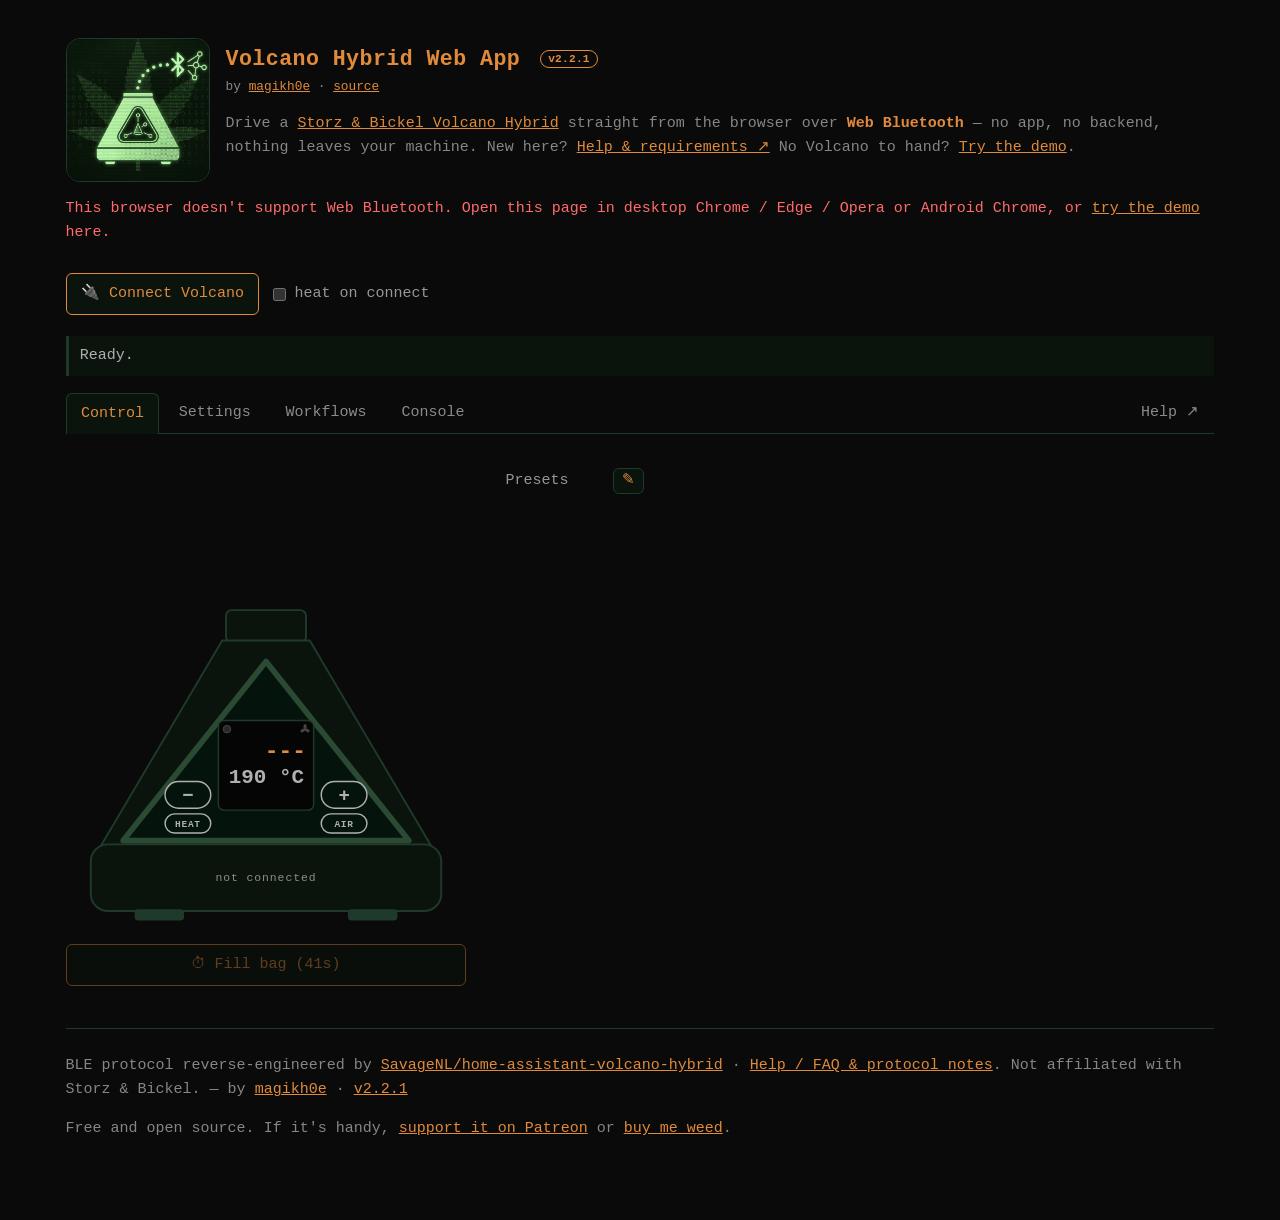
==== index.html @ e24ef179 "Release 2.2.1 - Scripts marked data-cfasync="false" so Cloudflare's Rocket Loader   leaves them alon" ====
<!DOCTYPE html>
<html lang="en">
<head>
<meta charset="utf-8">
<title>Volcano Hybrid Web App — Unofficial Bluetooth Control</title>
<meta name="viewport" content="width=device-width, initial-scale=1">
<meta name="color-scheme" content="dark">
<meta name="description" content="Unofficial web app for the Storz &amp; Bickel Volcano Hybrid: temperature, fan and bag fills over Web Bluetooth, presets and session templates. No install.">
<link rel="canonical" href="https://volcano.magikh0e.pl/">
<link rel="icon" href="favicon.ico" sizes="48x48">
<link rel="icon" type="image/png" sizes="32x32" href="assets/favicon-32.png">
<meta property="og:type" content="website">
<meta property="og:site_name" content="Volcano Hybrid Web App">
<meta property="og:title" content="Volcano Hybrid Web App — Unofficial Bluetooth Control">
<meta property="og:description" content="Unofficial web app for the Storz &amp; Bickel Volcano Hybrid: temperature, fan and bag fills over Web Bluetooth, presets and session templates. No install.">
<meta property="og:url" content="https://volcano.magikh0e.pl/">
<meta property="og:image" content="https://volcano.magikh0e.pl/og.jpg">
<meta property="og:image:width" content="1200">
<meta property="og:image:height" content="630">
<meta property="og:image:alt" content="Volcano Hybrid Web App logo: a glowing green vaporizer linked over Bluetooth">
<meta name="twitter:card" content="summary_large_image">
<meta name="twitter:title" content="Volcano Hybrid Web App — Unofficial Bluetooth Control">
<meta name="twitter:description" content="Unofficial web app for the Storz &amp; Bickel Volcano Hybrid: temperature, fan and bag fills over Web Bluetooth, presets and session templates. No install.">
<meta name="twitter:image" content="https://volcano.magikh0e.pl/og.jpg">
<meta name="twitter:image:alt" content="Volcano Hybrid Web App logo: a glowing green vaporizer linked over Bluetooth">
<link rel="stylesheet" href="volcano.css">
<link rel="manifest" href="manifest.webmanifest">
<meta name="theme-color" content="#0a0a0a">
<script data-cfasync="false" src="theme.js"></script>
<script data-cfasync="false" src="version.js"></script>
<link rel="apple-touch-icon" href="assets/apple-touch-icon.png">
<meta name="apple-mobile-web-app-capable" content="yes">
<meta name="apple-mobile-web-app-status-bar-style" content="black-translucent">
<meta name="apple-mobile-web-app-title" content="Volcano">
<script type="application/ld+json">
{
  "@context": "https://schema.org",
  "@type": "WebApplication",
  "name": "Volcano Hybrid Web App",
  "alternateName": "Volcano Hybrid Web Bluetooth Control",
  "url": "https://volcano.magikh0e.pl/",
  "description": "Control a Storz & Bickel Volcano Hybrid from your browser over Web Bluetooth — temperature, heat, fan, presets, bag fill, scripted workflows, and device settings. No app, no backend.",
  "applicationCategory": "UtilitiesApplication",
  "operatingSystem": "Chromium: desktop Chrome/Edge/Opera, or Android Chrome",
  "browserRequirements": "Requires Web Bluetooth and a secure (HTTPS) context",
  "isAccessibleForFree": true,
  "offers": { "@type": "Offer", "price": "0", "priceCurrency": "USD" },
  "license": "https://www.gnu.org/licenses/gpl-3.0.html",
  "image": "https://volcano.magikh0e.pl/og.jpg",
  "logo": "https://volcano.magikh0e.pl/assets/icon-512.png",
  "screenshot": "https://volcano.magikh0e.pl/assets/screenshots/session-wide.png",
  "author": { "@type": "Person", "name": "magikh0e", "url": "https://magikh0e.pl/" }
}
</script>
</head>
<body>

<header class="site-head">
<img class="logo" src="logo.webp" width="144" height="144" alt="Volcano Hybrid Web App logo">
<div class="site-head-text">
<h1>Volcano Hybrid Web App <a class="v-verbadge" data-app-version href="https://github.com/magikh0e/volcano-hybrid-control/blob/main/CHANGELOG.md" rel="noopener">changelog</a></h1>
<p class="v-tagline">by <a href="https://magikh0e.pl/" rel="noopener">magikh0e</a> &middot; <a href="https://github.com/magikh0e/volcano-hybrid-control" rel="noopener">source</a></p>
<p class="sub">Drive a <a href="https://www.storz-bickel.com/" rel="noopener">Storz &amp; Bickel Volcano Hybrid</a>
straight from the browser over <strong class="term">Web Bluetooth</strong> &mdash; no app, no backend,
nothing leaves your machine. New here? <a href="help.html" target="_blank" rel="noopener">Help &amp; requirements &#8599;</a><span class="v-trydemo">
No Volcano to hand? <a href="?demo">Try the demo</a>.</span></p>
</div>
</header>

<p id="v-unsupported" class="v-note" hidden>This browser doesn't support Web Bluetooth. Open this page in
desktop Chrome / Edge / Opera or Android Chrome, or <a href="?demo">try the demo</a> here.</p>

<div id="v-panel">

  <!-- persistent: connect + live status across all tabs -->
  <div class="v-row v-appbar">
    <button id="v-connect" class="v-btn wide" type="button">&#128268; Connect Volcano</button>
    <button id="v-reconnect" class="v-btn" type="button" hidden>&#8635; Reconnect</button>
    <button id="v-disconnect" class="v-btn" type="button" hidden>Disconnect</button>
    <label class="v-check"><input type="checkbox" id="v-autoheat"> heat on connect</label>
  </div>

  <p id="v-error" class="v-error" role="alert" hidden></p>
  <div id="v-status" aria-live="polite">Ready.</div>
  <p class="v-session-line"><span class="v-session-label">Session</span> <span id="v-session">&mdash;</span></p>

  <nav class="v-tabs" role="tablist" aria-label="Sections">
    <button class="v-tab" type="button" data-tab="control" role="tab" id="tab-control" aria-controls="panel-control" aria-selected="true">Control</button>
    <button class="v-tab" type="button" data-tab="settings" role="tab" id="tab-settings" aria-controls="panel-settings" aria-selected="false">Settings</button>
    <button class="v-tab" type="button" data-tab="workflows" role="tab" id="tab-workflows" aria-controls="panel-workflows" aria-selected="false">Workflows</button>
    <button class="v-tab" type="button" data-tab="console" role="tab" id="tab-console" aria-controls="panel-console" aria-selected="false">Console</button>
    <a class="v-tab v-tab-link" href="help.html" target="_blank" rel="noopener">Help &#8599;</a>
  </nav>

  <!-- ===== Control ===== -->
  <!-- The Volcano drawing: top of the Control tab on narrow screens; a sticky
       left column on every tab on wide ones (volcano.css). -->
  <aside class="v-side" id="v-side" aria-label="Volcano">
  <div class="v-device">
    <svg class="vd" id="v-dev-svg" viewBox="0 -150 420 502" role="group" aria-label="Volcano control panel">
      <g class="vd-bag" aria-hidden="true">
        <path class="vd-bag-skin" d="M203 -4 C 150 -24 118 -84 148 -122 C 172 -150 248 -150 272 -122 C 302 -84 270 -24 217 -4 Z"/>
        <rect class="vd-valve" x="197" y="-8" width="26" height="24" rx="4"/>
        <g class="vd-puffs vd-puffs-bag"><circle cx="204" cy="-14" r="4"/><circle cx="214" cy="-14" r="5"/><circle cx="209" cy="-14" r="3.5"/></g>
      </g>
      <g class="vd-whip" aria-hidden="true">
        <path class="vd-hose" d="M210 4 C 214 -60 300 -40 330 -112"/>
        <path class="vd-hose-core" d="M210 4 C 214 -60 300 -40 330 -112"/>
        <rect class="vd-mouth" x="318" y="-138" width="22" height="30" rx="6" transform="rotate(32 329 -123)"/>
        <g class="vd-puffs vd-puffs-whip"><circle r="4"/><circle r="4"/><circle r="4"/></g>
      </g>
      <rect class="vd-body" x="168" y="16" width="84" height="34" rx="6"/>
      <path class="vd-body" d="M164 48 H256 L386 268 H34 Z"/>
      <rect class="vd-base" x="26" y="262" width="368" height="70" rx="18"/>
      <rect class="vd-foot" x="72" y="330" width="52" height="12" rx="4"/>
      <rect class="vd-foot" x="296" y="330" width="52" height="12" rx="4"/>
      <path class="vd-panel" d="M210 70 L360 258 H60 Z"/>
      <g class="vd-screenbtn" id="v-dev-screen" role="button" tabindex="0" aria-label="Type an exact target temperature">
        <rect class="vd-screen" x="160" y="132" width="100" height="94" rx="6"/>
        <circle class="vd-heatdot" id="v-dev-heatdot" cx="169" cy="141" r="4"/>
        <g class="vd-fanicon" id="v-dev-fanicon" transform="translate(251 141)">
          <g class="vd-fanblades">
            <ellipse cx="0" cy="-2.7" rx="1.7" ry="2.7"/>
            <ellipse cx="0" cy="-2.7" rx="1.7" ry="2.7" transform="rotate(120)"/>
            <ellipse cx="0" cy="-2.7" rx="1.7" ry="2.7" transform="rotate(240)"/>
          </g>
          <circle r="1"/>
        </g>
        <text class="vd-cur" id="v-cur" x="252" y="170" text-anchor="end">---</text>
        <text class="vd-set" id="v-set" x="250" y="198" text-anchor="end">190 &#176;C</text>
        <text class="vd-step" id="v-dev-step" x="210" y="218" text-anchor="middle"></text>
      </g>
      <g class="vd-btn" id="v-dev-minus" role="button" tabindex="0" aria-keyshortcuts="-" aria-label="Lower target">
        <rect x="104" y="196" width="48" height="28" rx="14"/><text x="128" y="216" text-anchor="middle">&#8722;</text>
      </g>
      <g class="vd-btn vd-small" id="v-dev-heat" role="button" tabindex="0" aria-keyshortcuts="H" aria-pressed="false" aria-label="Heater">
        <rect x="104" y="230" width="48" height="20" rx="10"/><text x="128" y="244" text-anchor="middle">HEAT</text>
      </g>
      <g class="vd-btn" id="v-dev-plus" role="button" tabindex="0" aria-keyshortcuts="+" aria-label="Raise target">
        <rect x="268" y="196" width="48" height="28" rx="14"/><text x="292" y="216" text-anchor="middle">+</text>
      </g>
      <g class="vd-btn vd-small" id="v-dev-air" role="button" tabindex="0" aria-keyshortcuts="A" aria-pressed="false" aria-label="Fan">
        <rect x="268" y="230" width="48" height="20" rx="10"/><text x="292" y="244" text-anchor="middle">AIR</text>
      </g>
      <text class="vd-state" id="v-dev-state" x="210" y="300" text-anchor="middle">not connected</text>
    </svg>
    <div class="v-dev-run" id="v-dev-run"><!-- profile picker, rendered by volcano-ble.js --></div>
    <button id="v-fill" class="v-btn v-dev-fill" type="button" disabled aria-keyshortcuts="F">&#9201; Fill bag (41s)</button>
    <figure class="v-graph" id="v-graph" hidden>
      <div class="v-graph-plot">
        <svg id="v-graph-svg" viewBox="0 0 300 80" preserveAspectRatio="none" role="img" aria-label="Temperature graph"></svg>
        <span class="v-graph-hi" id="v-graph-hi" aria-hidden="true"></span>
        <span class="v-graph-lo" id="v-graph-lo" aria-hidden="true"></span>
      </div>
      <figcaption class="v-graph-cap" id="v-graph-cap"></figcaption>
    </figure>
  </div>
  </aside>

  <section class="v-tabpanel" data-tab="control" role="tabpanel" id="panel-control" aria-labelledby="tab-control">

    <div class="v-row v-presets-row">
      <span class="v-rowlabel">Presets</span>
      <div class="v-presets" id="v-presets"><!-- rendered from saved presets by volcano-ble.js --></div>
      <button id="v-preset-edit" class="v-mini" type="button" aria-pressed="false" title="Edit presets" aria-label="Edit presets">&#9998;</button>
    </div>

    <div class="v-preset-editor" id="v-preset-editor" hidden>
      <p class="v-preset-help">Presets are your one-tap temperature shortcuts, saved in this browser. Tap a chip above to remove it, or add your own below, with an optional label such as &ldquo;Terps&rdquo;. To name an existing preset, add its temperature again with a label.</p>
      <div class="v-row">
        <span class="v-rowlabel">Add</span>
        <input id="v-preset-add-in" class="v-num" type="number" min="40" max="230" step="1" inputmode="numeric" aria-label="New preset temperature in Celsius" placeholder="195">
        <span class="v-unit" id="v-preset-unit">&deg;C</span>
        <input id="v-preset-add-label" class="v-preset-label" type="text" maxlength="16" placeholder="Label (optional)" aria-label="Preset label (optional)">
        <button id="v-preset-add" class="v-btn" type="button">+ Add</button>
        <button id="v-preset-reset" class="v-btn" type="button">Reset</button>
      </div>
      <p class="v-preset-help"><strong>Reset</strong> restores the defaults &mdash; the <em>Vapesuvius</em> ladder that steps 179&rarr;230&nbsp;&deg;C through a full-spectrum session.</p>
    </div>

  </section>

  <!-- ===== Settings ===== -->
  <section class="v-tabpanel" data-tab="settings" role="tabpanel" id="panel-settings" aria-labelledby="tab-settings" hidden>
    <h2 class="v-subhead">Device</h2>
    <pre id="v-device">Connect to read serial number, firmware versions, and hours of operation.</pre>

    <h2 class="v-subhead">Options</h2>
    <div id="v-settings" class="v-panel">
      <div class="v-row">
        <span class="v-rowlabel">Auto-off</span>
        <input id="v-shutoff-in" class="v-num" type="number" min="1" max="480" step="1" inputmode="numeric" aria-label="Auto-off minutes" disabled>
        <span class="v-unit">min</span>
        <button id="v-shutoff-set" class="v-btn" type="button" disabled>Set</button>
        <span class="v-hint" id="v-shutoff-cur"></span>
      </div>
      <div class="v-row">
        <span class="v-rowlabel">LED Brightness %</span>
        <input id="v-led-in" class="v-num" type="number" min="0" max="100" step="1" inputmode="numeric" aria-label="LED brightness percent (0-100)" disabled>
        <button id="v-led-set" class="v-btn" type="button" disabled>Set</button>
        <span class="v-hint" id="v-led-cur"></span>
      </div>
      <div class="v-row">
        <span class="v-rowlabel">Device units</span>
        <div class="v-seg" id="v-units" role="group" aria-label="Temperature units shown on the device">
          <button class="v-segbtn" type="button" data-unit="C" aria-pressed="false" disabled>&deg;C</button>
          <button class="v-segbtn" type="button" data-unit="F" aria-pressed="false" disabled>&deg;F</button>
        </div>
        <span class="v-hint" id="v-units-cur"></span>
      </div>
      <div class="v-row">
        <label class="v-check"><input type="checkbox" id="v-cooldisp" disabled> Show temperature while cooling</label>
      </div>
      <div class="v-row">
        <label class="v-check"><input type="checkbox" id="v-vibrate" disabled> Vibration alert (buzz on target reached)</label>
      </div>
      <p class="v-hint">These options change the Volcano itself.</p>

      <h2 class="v-subhead">App</h2>
      <div class="v-row">
        <span class="v-rowlabel">Theme</span>
        <div class="v-themes" id="v-themes" role="group" aria-label="Colour theme"></div>
      </div>
      <div class="v-row">
        <span class="v-rowlabel">App units</span>
        <div class="v-seg" id="v-appunits" role="group" aria-label="Temperature units shown in this app">
          <button class="v-segbtn" type="button" data-unit="C" aria-pressed="true">&deg;C</button>
          <button class="v-segbtn" type="button" data-unit="F" aria-pressed="false">&deg;F</button>
        </div>
        <span class="v-hint">Current, target, presets and progress. Saved in this browser.</span>
      </div>
      <div class="v-row">
        <span class="v-rowlabel">Install</span>
        <button id="v-install" class="v-btn" type="button" hidden>&#10515; Install app</button>
        <span class="v-hint" id="v-install-note">Your browser's menu can install this as an app (Install app / Add to Home Screen).</span>
      </div>
      <p class="v-hint">App settings are saved in this browser and don't change the Volcano. It always works in &deg;C.</p>
    </div>
  </section>

  <!-- ===== Workflows ===== -->
  <section class="v-tabpanel" data-tab="workflows" role="tabpanel" id="panel-workflows" aria-labelledby="tab-workflows" hidden>
    <p class="v-hint">Script your own heat / fan / wait sequences &mdash; saved in this browser, run over the live connection. The action model is inspired by <a href="https://github.com/ImACoderImACoderImACoder/onyx" target="_blank" rel="noopener">Project Onyx</a>; see <a href="help.html" target="_blank" rel="noopener">Help</a> for how each action works.</p>
    <div id="v-workflows"></div>
  </section>

  <!-- ===== Console ===== -->
  <section class="v-tabpanel" data-tab="console" role="tabpanel" id="panel-console" aria-labelledby="tab-console" hidden>
    <p class="v-hint">A command line for the Volcano. Type <code>help</code>. Chain commands with <code>;</code> to run a sequence, or <code>run &lt;name&gt;</code> a saved workflow.</p>
    <div class="v-term" id="v-term">
      <div class="v-term-out" id="v-term-out"></div>
      <form class="v-term-form" id="v-term-form" autocomplete="off">
        <span class="v-term-prompt">volcano&nbsp;$</span>
        <input class="v-term-in" id="v-term-in" type="text" autocomplete="off" autocapitalize="off" autocorrect="off" spellcheck="false" aria-label="command input">
      </form>
    </div>
  </section>

</div>

<hr>

<footer>
  <p class="sub">BLE protocol reverse-engineered by
  <a href="https://github.com/SavageNL/home-assistant-volcano-hybrid" rel="noopener">SavageNL/home-assistant-volcano-hybrid</a> &middot;
  <a href="help.html" target="_blank" rel="noopener">Help / FAQ &amp; protocol notes</a>.
  Not affiliated with Storz &amp; Bickel. &mdash; by <a href="https://magikh0e.pl/" rel="noopener">magikh0e</a>
  &middot; <a id="v-version" data-app-version href="https://github.com/magikh0e/volcano-hybrid-control/blob/main/CHANGELOG.md" rel="noopener">Changelog</a></p>
  <p class="sub">Free and open source. If it's handy, <a href="https://www.patreon.com/magikh0e" rel="noopener">support it on Patreon</a> or <a href="https://buymeacoffee.com/magikh0e" rel="noopener">buy me weed</a>.</p>
</footer>

<script data-cfasync="false" src="volcano-ble.js" defer></script>
<script data-cfasync="false" src="console.js" defer></script>
<script data-cfasync="false" src="pwa.js" defer></script>
<script data-cfasync="false" src="tabs.js" defer></script>
</body>
</html>
---- volcano.css ----
/* volcano.css — standalone terminal theme + Web Bluetooth control-panel styles.
   No build step, no framework: one stylesheet, one script, plain HTML. */

:root, [data-theme="amber"] {
  /* Amber: the default theme */
  --accent: #e08a3c;  --on-accent: #04140c;
  --bg: #0a0a0a;      --panel: #0a140d;   --inset: #04140c;  --term-bg: #050505;
  --edge: #1f3a2a;    --edge-soft: #14261a; --edge-chip: #2a4a33; --hover: #10251a;
  --text: #b0b0b0; --text-dim: #868686;
  --danger: #ff9a9a;  --danger-strong: #ff6b6b; --danger-bg: #2a1414; --danger-edge: #6b1f1f;
  --warn: #e0a800;    --warn-edge: #6b5510; --ok: #8fd06a;
  --off-bg: #2a2a2a;  --off-edge: #444;
  color-scheme: dark;
}
[data-theme="phosphor"] {
  /* Phosphor: green CRT, matching the logo and banner */
  --accent: #a8d88a;  --on-accent: #0b100d;
  --bg: #0b100d;      --panel: #0f1a12;   --inset: #07100a;  --term-bg: #050a06;
  --edge: #2a4a33;    --edge-soft: #1a2e20; --edge-chip: #3a6045; --hover: #16301f;
  --text: #b8d4a8; --text-dim: #8da381;
  --danger: #ff9a9a;  --danger-strong: #ff6b6b; --danger-bg: #2a1414; --danger-edge: #6b1f1f;
  --warn: #e8d06a;    --warn-edge: #6b5f2a; --ok: #8fe06a;
  --off-bg: #1c261e;  --off-edge: #3a4a3e;
  color-scheme: dark;
}
[data-theme="ice"] {
  /* Ice: cool blue */
  --accent: #6cc4ff;  --on-accent: #04101c;
  --bg: #070b10;      --panel: #0b1520;   --inset: #050c14;  --term-bg: #04080c;
  --edge: #1e3550;    --edge-soft: #142538; --edge-chip: #2a4766; --hover: #10233a;
  --text: #b4c2d0; --text-dim: #8994a0;
  --danger: #ff9a9a;  --danger-strong: #ff6b6b; --danger-bg: #2a1418; --danger-edge: #6b1f2a;
  --warn: #f0c44a;    --warn-edge: #6b5a20; --ok: #7ee0a0;
  --off-bg: #1c2430;  --off-edge: #3a4656;
  color-scheme: dark;
}
[data-theme="neon"] {
  /* Neon: magenta synthwave */
  --accent: #ff6ad5;  --on-accent: #1a0516;
  --bg: #0d0710;      --panel: #170b1c;   --inset: #0a050c;  --term-bg: #08040a;
  --edge: #3a1f45;    --edge-soft: #26142d; --edge-chip: #4a2a55; --hover: #2a1233;
  --text: #c8b6d0; --text-dim: #998aa0;
  --danger: #ff9aa8;  --danger-strong: #ff6b80; --danger-bg: #2a1420; --danger-edge: #6b1f38;
  --warn: #ffd166;    --warn-edge: #6b5520; --ok: #7dffb0;
  --off-bg: #241c2a;  --off-edge: #463a50;
  color-scheme: dark;
}
[data-theme="light"] {
  /* Light: for daylight */
  --accent: #9a4c00;  --on-accent: #ffffff;
  --bg: #f6f4ef;      --panel: #ffffff;   --inset: #fbfaf7;  --term-bg: #fbfaf7;
  --edge: #d6d0c4;    --edge-soft: #e6e1d8; --edge-chip: #cfc6b6; --hover: #efe8dc;
  --text: #2a2a2a; --text-dim: #5d5c5b;
  --danger: #b00020;  --danger-strong: #d32f2f; --danger-bg: #fdecee; --danger-edge: #e6a0a8;
  --warn: #7a5f00;    --warn-edge: #d9c27a; --ok: #2e7d32;
  --off-bg: #dddddd;  --off-edge: #bbbbbb;
  color-scheme: light;
}
[data-theme="contrast"] {
  /* High contrast */
  --accent: #ffd400;  --on-accent: #000000;
  --bg: #000000;      --panel: #000000;   --inset: #000000;  --term-bg: #000000;
  --edge: #ffffff;    --edge-soft: #8a8a8a; --edge-chip: #bbbbbb; --hover: #222222;
  --text: #ffffff; --text-dim: var(--text);
  --danger: #ff8080;  --danger-strong: #ff4040; --danger-bg: #330000; --danger-edge: #ff8080;
  --warn: #ffd400;    --warn-edge: #ffd400; --ok: #66ff66;
  --off-bg: #333333;  --off-edge: #ffffff;
  color-scheme: dark;
}
* { box-sizing: border-box; }
body {
  margin: 0 auto;
  max-width: 46rem;
  padding: 1.4rem 1.1rem 4rem;
  background: var(--bg);
  color: var(--text);
  font: 15px/1.6 ui-monospace, "JetBrains Mono", "Cascadia Code", "SFMono-Regular", Menlo, Consolas, monospace;
}
a { color: var(--accent); }
h1, h2 { color: var(--accent); font-weight: 600; letter-spacing: 0.02em; line-height: 1.25; }
h1 { font-size: 1.35rem; margin: 1.3rem 0 0.4rem; }
h2 { font-size: 1.05rem; margin: 2rem 0 0.5rem; }
img.banner { display: block; width: 100%; height: auto; border: 1px solid var(--edge); border-radius: 8px; }
.site-head { display: flex; align-items: center; gap: 1rem; margin: 1rem 0 0.6rem; }
.site-head .logo { flex: none; width: 144px; height: 144px; border: 1px solid var(--edge); border-radius: 14px; }
.site-head-text { min-width: 0; }
.site-head h1 { margin-top: 0; }
@media (max-width: 480px) {
  .site-head { gap: 0.75rem; align-items: flex-start; }
  .site-head .logo { width: 88px; height: 88px; border-radius: 12px; }
}
pre { white-space: pre-wrap; word-wrap: break-word; margin: 0.8rem 0; }
code { color: var(--accent); }
strong.term { color: var(--accent); }
.sub { color: var(--text-dim); }   /* dimmed by colour, so links inside keep the accent */
hr { border: 0; border-top: 1px solid var(--edge); margin: 1.6rem 0; }

/* keyboard focus — a visible amber ring. :focus-visible fires only for keyboard
   (and other non-pointer) focus, so mouse/touch users see no change. The
   terminal input keeps its borderless look; its container lights up instead. */
:focus-visible { outline: 2px solid var(--accent); outline-offset: 2px; }
.v-term-in:focus-visible { outline: none; }
.v-term:focus-within { border-color: var(--accent); }

.v-panel { max-width: 34rem; margin: 1rem 0; }

.v-readout {
  display: flex;
  gap: 1rem;
  margin: 1rem 0;
}
.v-readout .v-cell {
  flex: 1;
  border: 1px solid var(--edge);
  border-radius: 6px;
  padding: 0.6rem 0.8rem;
  background: var(--panel);
}
.v-readout .v-cell .v-label {
  font-size: 0.72rem;
  letter-spacing: 0.08em;
  text-transform: uppercase;
  opacity: 0.7;
}
.v-readout .v-cell .v-value {
  font-size: 1.9rem;
  line-height: 1.1;
  color: var(--accent);
}

.v-row { display: flex; align-items: center; gap: 0.6rem; flex-wrap: wrap; margin: 0.8rem 0; }
.v-row .v-rowlabel { min-width: 5.5rem; opacity: 0.85; }

.v-btn {
  font: inherit;
  cursor: pointer;
  color: var(--accent);
  background: var(--panel);
  border: 1px solid var(--accent);
  border-radius: 6px;
  padding: 0.5rem 0.9rem;
}
.v-btn:hover:not(:disabled) { background: var(--hover); }
.v-btn:disabled { opacity: 0.4; cursor: not-allowed; }
.v-btn.wide { min-width: 9.5rem; }

.v-step {
  font: inherit;
  cursor: pointer;
  width: 2.6rem;
  height: 2.6rem;
  color: var(--accent);
  background: var(--panel);
  border: 1px solid var(--accent);
  border-radius: 6px;
  font-size: 1.3rem;
}
.v-step:disabled { opacity: 0.4; cursor: not-allowed; }

.v-presets { display: flex; flex-wrap: wrap; gap: 0.4rem; }
.v-preset {
  font: inherit;
  cursor: pointer;
  color: var(--accent);
  background: var(--panel);
  border: 1px solid var(--edge);
  border-radius: 6px;
  padding: 0.35rem 0.55rem;
  min-width: 3.4rem;
}
.v-preset:hover:not(:disabled) { border-color: var(--accent); background: var(--hover); }
.v-preset:disabled { opacity: 0.4; cursor: not-allowed; }
/* edit mode: chips become removable, tinted amber to signal "tap to delete" */
.v-preset.v-preset-editing { color: var(--warn); border-color: var(--warn-edge); }
.v-preset.v-preset-editing:hover { color: var(--danger); border-color: var(--danger-strong); background: var(--danger-bg); }

/* small icon button to toggle preset editing */
.v-mini {
  font: inherit;
  cursor: pointer;
  color: var(--accent);
  background: var(--panel);
  border: 1px solid var(--edge);
  border-radius: 6px;
  padding: 0.3rem 0.5rem;
  line-height: 1;
}
.v-mini:hover { border-color: var(--accent); background: var(--hover); }
.v-mini.active { background: var(--accent); color: var(--on-accent); border-color: var(--accent); }

.v-preset-editor { margin: 0.2rem 0 0.6rem; }
.v-preset-help { color: var(--text-dim); font-size: 0.85rem; line-height: 1.5; margin: 0.4rem 0; max-width: 32rem; }
.v-preset-help em { font-style: normal; color: var(--accent); }

.v-num {
  font: inherit;
  width: 4.5rem;
  color: var(--accent);
  background: var(--panel);
  border: 1px solid var(--accent);
  border-radius: 6px;
  padding: 0.45rem 0.5rem;
}
.v-num:disabled { opacity: 0.4; }
.v-unit { opacity: 0.75; }
.v-hint { color: var(--text-dim); font-size: 0.85rem; }

.v-check { display: inline-flex; align-items: center; gap: 0.35rem; opacity: 0.85; cursor: pointer; }
.v-check input { accent-color: var(--accent); }
.v-check input:disabled { opacity: 0.4; }

.v-seg { display: inline-flex; border: 1px solid var(--edge); border-radius: 6px; overflow: hidden; }
.v-segbtn {
  font: inherit;
  cursor: pointer;
  color: var(--accent);
  background: var(--panel);
  border: 0;
  border-left: 1px solid var(--edge);
  padding: 0.4rem 0.85rem;
}
.v-segbtn:first-child { border-left: 0; }
.v-segbtn.active { background: var(--accent); color: var(--on-accent); }
.v-segbtn:hover:not(:disabled):not(.active) { background: var(--hover); }
.v-segbtn:disabled { opacity: 0.4; cursor: not-allowed; }

.v-led {
  display: inline-block;
  width: 0.7rem;
  height: 0.7rem;
  border-radius: 50%;
  background: var(--off-bg);
  border: 1px solid var(--off-edge);
  vertical-align: middle;
}
.v-led.on {
  background: var(--accent);
  border-color: var(--accent);
  box-shadow: 0 0 6px var(--accent);
}

#v-status {
  margin-top: 0.8rem;
  padding: 0.5rem 0.7rem;
  border-left: 3px solid var(--edge);
  background: var(--panel);
  min-height: 1.2rem;
}
#v-status[data-kind="ok"]   { border-left-color: var(--accent); }
#v-status[data-kind="warn"] { border-left-color: var(--warn); }
#v-status[data-kind="err"]  { border-left-color: var(--danger-strong); color: var(--danger); }

.v-note { color: var(--danger-strong); }
.v-update {
  display: flex; align-items: center; flex-wrap: wrap; gap: 0.5rem 0.7rem;
  margin: 0.7rem 0 0; padding: 0.45rem 0.7rem;
  border-left: 3px solid var(--accent); background: var(--panel);
}
.v-update[hidden] { display: none; }
.v-update span { flex: 1 1 12rem; }
.v-error {
  margin: 0.7rem 0 0;
  padding: 0.5rem 0.7rem;
  border-left: 3px solid var(--danger-strong);
  background: var(--danger-bg);
  color: var(--danger);
}

/* ---- workflow editor ---- */
.v-wf-bar { display: flex; gap: 0.5rem; margin: 0.5rem 0 0.8rem; flex-wrap: wrap; }
.v-wf-card {
  border: 1px solid var(--edge); border-radius: 8px;
  padding: 0.7rem; margin: 0.7rem 0; background: var(--panel);
}
.v-wf-card.running { border-color: var(--accent); }
.v-wf-head { display: flex; gap: 0.5rem; align-items: center; flex-wrap: wrap; }
.v-wf-name {
  flex: 1; min-width: 8rem; font: inherit; color: var(--accent);
  background: var(--inset); border: 1px solid var(--edge); border-radius: 6px; padding: 0.4rem 0.5rem;
}
.v-wf-run {
  margin: 0.5rem 0; padding: 0.4rem 0.6rem; font-size: 0.9rem;
  border-left: 3px solid var(--accent); background: var(--inset);
}
.v-wf-actions { margin: 0.6rem 0; }
.v-wf-action { border: 1px solid var(--edge-soft); border-radius: 6px; padding: 0.5rem; margin: 0.4rem 0; }
.v-wf-acthead { display: flex; justify-content: space-between; align-items: center; gap: 0.5rem; }
.v-wf-num { color: var(--accent); font-size: 0.85rem; }
.v-wf-actctrls { display: flex; gap: 0.3rem; }
.v-wf-actbody { display: flex; gap: 0.5rem; align-items: center; flex-wrap: wrap; margin-top: 0.4rem; }
.v-wf-type {
  font: inherit; color: var(--accent); background: var(--inset);
  border: 1px solid var(--edge); border-radius: 6px; padding: 0.35rem 0.4rem;
}
.v-wf-params { display: inline-flex; gap: 0.35rem; align-items: center; flex-wrap: wrap; }
.v-wf-plabel { opacity: 0.78; font-size: 0.85rem; }
.v-wf-cond { display: flex; flex-direction: column; gap: 0.4rem; width: 100%; margin-top: 0.4rem; }
.v-wf-condrow { display: flex; gap: 0.35rem; align-items: center; flex-wrap: wrap; }
.v-wf-card .v-num { width: 4rem; }
.v-wf-del { color: var(--danger); border-color: var(--danger-edge); }
.v-wf-del:hover:not(:disabled) { background: var(--danger-bg); border-color: var(--danger-strong); }
.v-wf-add, .v-wf-addcond { width: 100%; }
.v-wf-bar .v-btn.active { background: var(--accent); color: var(--on-accent); border-color: var(--accent); }
.v-wf-tpls { border: 1px dashed var(--edge-soft); border-radius: 8px; padding: 0.6rem; margin-bottom: 0.8rem; }
.v-wf-tpls > .v-hint { margin-top: 0; }
.v-wf-tpl { display: flex; gap: 0.6rem; align-items: center; justify-content: space-between; padding: 0.5rem 0; border-top: 1px solid var(--edge-soft); }
.v-wf-tpltext { display: flex; flex-direction: column; gap: 0.15rem; min-width: 0; }
.v-wf-tplname { display: flex; align-items: center; gap: 0.45rem; }
.v-wf-fav { padding: 0.2rem 0.4rem; font-size: 1rem; }
.v-wf-tpldesc { color: var(--text-dim); font-size: 0.85rem; }
.v-wf-tpl .v-btn { flex: none; }
.v-wf-tplbtns { display: flex; flex-direction: column; gap: 0.3rem; flex: none; }
.v-wf-tplbtns .v-btn { white-space: nowrap; }
.v-wf-tplbadges { display: flex; flex-wrap: wrap; gap: 0.3rem; }
.v-wf-tplbadges:empty { display: none; }
.v-wf-badge { font-size: 0.75rem; padding: 0.05rem 0.45rem; border: 1px solid var(--accent); border-radius: 999px; color: var(--accent); white-space: nowrap; }
.v-wf-tplmodes { font-style: italic; }
.v-wf-chips { display: inline-flex; flex-wrap: wrap; gap: 0.35rem; }
.v-wf-filters { display: flex; margin: 0.8rem 0 0.2rem; }
.v-wf-chip { font: inherit; font-size: 0.8rem; padding: 0.2rem 0.65rem; border-radius: 999px; cursor: pointer;
  background: transparent; color: inherit; border: 1px solid var(--edge-chip); }
.v-wf-chip:hover:not(.active) { background: var(--hover); }
.v-wf-chip.active { background: var(--accent); border-color: var(--accent); color: var(--on-accent); }
.v-wf-chip:focus-visible { outline: 2px solid var(--accent); outline-offset: 2px; }
.v-wf-builder { border: 1px solid var(--edge-soft); border-radius: 8px; padding: 0.5rem 0.6rem; margin: 0.6rem 0; }
.v-wf-builder > summary { cursor: pointer; font-weight: 600; }
.v-wf-builder[open] > summary { margin-bottom: 0.4rem; }
.v-wf-ladrow { display: flex; flex-wrap: wrap; gap: 0.5rem 0.9rem; align-items: center; margin: 0.45rem 0; }
.v-wf-ladfield { display: inline-flex; gap: 0.3rem; align-items: center; }
.v-wf-builder .v-num { width: 4rem; }
.v-wf-ladprev { font-size: 0.85rem; margin: 0.5rem 0; overflow-wrap: anywhere; }
.v-wf-laderr { color: var(--danger); }
.v-wf-tplgroup { margin: 0.8rem 0 0.2rem; font-size: 0.8rem; font-weight: 600; text-transform: uppercase; letter-spacing: 0.06em; color: var(--accent); }

/* ---- help / FAQ ---- */
.v-faq details {
  border: 1px solid var(--edge); border-radius: 6px;
  margin: 0.4rem 0; background: var(--panel);
}
.v-faq summary {
  cursor: pointer; padding: 0.55rem 0.8rem;
  color: var(--accent); list-style: none;
}
.v-faq summary::-webkit-details-marker { display: none; }
.v-faq summary::before { content: "\25b8\00a0"; }          /* ▸ */
.v-faq details[open] summary::before { content: "\25be\00a0"; } /* ▾ */
.v-faq summary:hover { background: var(--hover); }
.v-faq p { margin: 0 0 0.6rem; padding: 0 0.9rem; opacity: 0.9; }

/* ---- tabs ---- */
.v-appbar { margin-bottom: 0.5rem; }
.v-tabs {
  display: flex; gap: 0.25rem; flex-wrap: wrap; align-items: flex-end;
  border-bottom: 1px solid var(--edge); margin: 1rem 0 0.9rem;
}
.v-tab {
  font: inherit; cursor: pointer;
  color: var(--text); background: transparent;
  border: 1px solid transparent; border-bottom: none;
  border-radius: 6px 6px 0 0;
  padding: 0.5rem 0.9rem; opacity: 0.78;
  text-decoration: none;
}
.v-tab:hover { opacity: 1; }
.v-tab.active {
  color: var(--accent); opacity: 1;
  border-color: var(--edge); background: var(--panel);
  margin-bottom: -1px;                 /* sit on top of the row's border */
}
.v-tab-link { margin-left: auto; }     /* push Help to the right */
.v-tabpanel { margin: 0.4rem 0; }
.v-subhead {
  font-size: 0.95rem; text-transform: uppercase; letter-spacing: 0.08em;
  margin: 1.1rem 0 0.4rem;
}

/* ---- console / terminal ---- */
.v-term {
  border: 1px solid var(--edge); border-radius: 8px;
  background: var(--term-bg); padding: 0.6rem 0.7rem; font-size: 0.9rem;
}
.v-term-out {
  max-height: 22rem; min-height: 6rem; overflow-y: auto;
  white-space: pre-wrap; word-break: break-word; margin-bottom: 0.4rem;
}
.v-term-line { line-height: 1.45; }
.v-term-cmd { color: var(--text); }
.v-term-prompt { color: var(--accent); font-weight: 600; }
.v-term-ok   { color: var(--ok); }   /* terminal-green success */
.v-term-err  { color: var(--danger); }
.v-term-warn { color: var(--warn); }
.v-term-dim  { color: var(--text-dim); }
.v-term-sys  { color: var(--accent); }
.v-term-form {
  display: flex; align-items: baseline; gap: 0.4rem;
  border-top: 1px solid var(--edge); padding-top: 0.4rem;
}
.v-term-in {
  flex: 1; font: inherit; color: var(--accent);
  background: transparent; border: 0; outline: none;
  caret-color: var(--accent);
}

/* Hide the live controls until connected is not required — JS toggles state. */

/* Templates: ▶ Run + Save pairs, saved feedback, running banner, My workflows */
.v-wf-tplact { display: flex; gap: 0.35rem; align-items: center; justify-content: flex-end; }
.v-wf-tplact .v-mini { white-space: nowrap; }
.v-wf-saved { color: var(--accent); border-color: var(--accent); }
.v-wf-ladbtns { display: flex; flex-wrap: wrap; gap: 0.4rem; align-items: center; }
.v-wf-runbar { position: sticky; top: 0.5rem; z-index: 5; display: flex; align-items: center; justify-content: space-between;
  gap: 0.6rem; margin: 0.4rem 0 0.8rem; padding: 0.55rem 0.7rem; border: 1px solid var(--accent);
  border-radius: 8px; background: var(--panel, var(--panel)); }
.v-wf-runtext { display: flex; flex-direction: column; gap: 0.15rem; min-width: 0; overflow-wrap: anywhere; }
.v-wf-runbar .v-wf-run { margin: 0; }
.v-wf-mine { margin: 1.2rem 0 0.5rem; }
@keyframes v-wf-flash { from { box-shadow: 0 0 0 3px var(--accent); } to { box-shadow: 0 0 0 0 transparent; } }
.v-wf-card.v-wf-flash { animation: v-wf-flash 1.8s ease-out; }
@media (prefers-reduced-motion: reduce) { .v-wf-card.v-wf-flash { animation: none; outline: 2px solid var(--accent); } }
@media (max-width: 560px) {
  /* Phones: buttons go under the description instead of squeezing it */
  .v-wf-tpl { flex-direction: column; align-items: stretch; gap: 0.45rem; }
  .v-wf-tplbtns { flex-direction: row; flex-wrap: wrap; gap: 0.4rem 0.8rem; }
  .v-wf-tplact { justify-content: flex-start; }
}
.v-wf-runbtns { display: flex; flex-wrap: wrap; gap: 0.35rem; justify-content: flex-end; flex: none; }
.v-wf-cues { margin-left: auto; font-size: 0.85rem; }
@media (max-width: 560px) { .v-wf-runbar { flex-direction: column; align-items: stretch; } .v-wf-runbtns { justify-content: flex-start; } .v-wf-cues { margin-left: 0; } }

/* Theme picker (Settings → App) */
.v-themes { display: flex; flex-wrap: wrap; gap: 0.4rem; }
.v-theme { display: inline-flex; align-items: center; gap: 0.4rem; font: inherit; font-size: 0.85rem; cursor: pointer;
  padding: 0.25rem 0.6rem 0.25rem 0.3rem; border-radius: 999px; border: 1px solid var(--edge); background: transparent; color: var(--text); }
.v-theme[aria-pressed="true"] { border-color: var(--accent); box-shadow: 0 0 0 1px var(--accent); }
.v-theme:focus-visible { outline: 2px solid var(--accent); outline-offset: 2px; }
.v-swatch { width: 1.4rem; height: 1.4rem; border-radius: 50%; background: var(--bg); border: 2px solid var(--edge);
  box-shadow: inset 0 0 0 4px var(--bg), inset 0 0 0 10px var(--accent); flex: none; }

/* Control tab: interactive Volcano drawing */
.v-device { max-width: 26rem; margin: 0.4rem auto 1rem; }
.vd { display: block; width: 100%; height: auto; }
.vd-body { fill: var(--panel); stroke: var(--edge); stroke-width: 2; stroke-linejoin: round; }
.vd-base { fill: var(--panel); stroke: var(--edge); stroke-width: 2; }
.vd-foot { fill: var(--edge); }
.vd-panel { fill: var(--inset); stroke: var(--edge-chip); stroke-width: 6; stroke-linejoin: round; }
.vd-screen { fill: var(--term-bg); stroke: var(--edge); stroke-width: 1.5; }
.vd-cur { fill: var(--accent); font: 600 24px ui-monospace, Consolas, monospace; }
.vd-set { fill: var(--text); font: 600 22px ui-monospace, Consolas, monospace; }
.vd-heatdot { fill: var(--off-bg); stroke: var(--off-edge); }
.vd-heatdot.on { fill: var(--accent); stroke: var(--accent); }
.vd-state { fill: var(--text); opacity: 0.78; font: 12px ui-monospace, Consolas, monospace; letter-spacing: 0.08em; }
.vd-btn { cursor: pointer; outline: none; }
.vd-btn rect { fill: transparent; stroke: var(--text); stroke-width: 1.5; transition: fill 0.15s; }
.vd-btn text { fill: var(--text); font: 600 20px ui-monospace, Consolas, monospace; pointer-events: none; }
.vd-btn.vd-small text { font-size: 10px; letter-spacing: 0.08em; }
.vd-btn:hover rect { fill: var(--hover); }
.vd-btn:focus-visible rect { stroke: var(--accent); stroke-width: 3; }
.vd-btn.on rect { fill: var(--accent); stroke: var(--accent); }
.vd-btn.on text { fill: var(--on-accent); }
.vd-btn[aria-disabled="true"] { cursor: not-allowed; opacity: 0.45; }
.vd-btn[aria-disabled="true"]:hover rect { fill: transparent; }
.v-dev-run { display: flex; flex-direction: column; gap: 0.5rem; margin-top: 0.4rem; }
.v-dev-pick { display: flex; gap: 0.4rem; }
.v-dev-select { flex: 1; min-width: 0; }
.v-dev-running { display: flex; flex-direction: column; gap: 0.15rem; overflow-wrap: anywhere; }
.v-dev-modes { display: flex; }

/* Session runtime / auto-off countdown, under the status line (only while connected) */
.v-session-line { margin: -0.35rem 0 0.8rem; padding: 0 0.7rem; font-size: 0.85rem; color: var(--text-dim); }
.v-session-label { color: var(--accent); margin-right: 0.35rem; }
body:not(.v-connected) .v-session-line { display: none; }

/* Version badge next to the page title */
.v-verbadge { display: inline-block; vertical-align: middle; margin-left: 0.4rem; padding: 0.05rem 0.45rem;
  font-size: 0.7rem; font-weight: 600; letter-spacing: 0.02em; text-decoration: none; white-space: nowrap;
  border: 1px solid var(--accent); border-radius: 999px; color: var(--accent); }
.v-verbadge:hover { background: var(--hover); }

/* "by magikh0e · source" under the page title */
.v-tagline { margin: -0.15rem 0 0.35rem; font-size: 0.8rem; color: var(--text-dim); }

/* Control tab: Fill bag under the run dropdown; tap the screen for an exact target */
.v-dev-fill { width: 100%; margin-top: 0.5rem; }
.vd-screenbtn { cursor: pointer; outline: none; }
.vd-screenbtn:hover .vd-screen { stroke: var(--accent); }
.vd-screenbtn:focus-visible .vd-screen { stroke: var(--accent); stroke-width: 3; }
.vd-screenbtn[aria-disabled="true"] { cursor: default; }
.vd-screenbtn[aria-disabled="true"]:hover .vd-screen { stroke: var(--edge); }

/* Drawing: attachments, vapor, heating glow, step line */
.vd-bag, .vd-whip { display: none; }
.vd-mode-bag .vd-bag, .vd-mode-whip .vd-whip { display: inline; }
.vd-bag-skin { fill: var(--accent); fill-opacity: 0.06; stroke: var(--edge-chip); stroke-width: 2; stroke-linejoin: round; }
.vd-valve { fill: var(--panel); stroke: var(--edge); stroke-width: 2; }
.vd-hose { fill: none; stroke: var(--edge-chip); stroke-width: 9; stroke-linecap: round; }
.vd-hose-core { fill: none; stroke: var(--inset); stroke-width: 4; stroke-linecap: round; }
.vd-mouth { fill: var(--panel); stroke: var(--edge); stroke-width: 2; }
.vd-puffs { display: none; }
.vd-puffs circle { fill: var(--accent); opacity: 0; }
.vd-fan .vd-puffs { display: inline; }
.vd-fan .vd-bag-skin { stroke: var(--accent); animation: vd-bag-fill 9s ease-out forwards; }
.vd-fan .vd-hose-core { stroke: var(--accent); stroke-opacity: 0.35; }
.vd-puffs-bag circle { animation: vd-rise 1.6s ease-out infinite; }
.vd-puffs-bag circle:nth-child(2) { animation-delay: 0.55s; }
.vd-puffs-bag circle:nth-child(3) { animation-delay: 1.1s; }
.vd-puffs-whip circle { offset-path: path("M210 4 C 214 -60 300 -40 330 -112"); offset-rotate: 0deg; animation: vd-flow 1.5s linear infinite; }
.vd-puffs-whip circle:nth-child(2) { animation-delay: 0.5s; }
.vd-puffs-whip circle:nth-child(3) { animation-delay: 1s; }
@keyframes vd-rise { 0% { transform: translateY(0); opacity: 0; } 20% { opacity: 0.8; } 100% { transform: translateY(-105px); opacity: 0; } }
@keyframes vd-flow { 0% { offset-distance: 0%; opacity: 0; } 15% { opacity: 0.85; } 100% { offset-distance: 100%; opacity: 0; } }
@keyframes vd-bag-fill { from { fill-opacity: 0.06; } to { fill-opacity: 0.3; } }
.vd-heating .vd-panel { animation: vd-pulse 1.8s ease-in-out infinite; }
.vd-ready .vd-panel { stroke: var(--accent); }
@keyframes vd-pulse { 0%, 100% { stroke: var(--edge-chip); } 50% { stroke: var(--accent); } }
.vd-step { fill: var(--accent); font: 600 10px ui-monospace, Consolas, monospace; letter-spacing: 0.06em; }
@media (prefers-reduced-motion: reduce) {
  .vd-heating .vd-panel { animation: none; stroke: var(--accent); stroke-dasharray: 6 6; }
  .vd-puffs circle { animation: none; opacity: 0.6; }
  .vd-fan .vd-bag-skin { animation: none; fill-opacity: 0.25; }
}

/* Fan glyph on the drawing's screen: dim when off, lit and spinning when on */
.vd-fanicon { fill: var(--off-edge); }
.vd-fanicon.on { fill: var(--accent); }
.vd-fanicon.on .vd-fanblades { transform-box: fill-box; transform-origin: center; animation: vd-spin 0.9s linear infinite; }
@keyframes vd-spin { to { transform: rotate(360deg); } }
@media (prefers-reduced-motion: reduce) { .vd-fanicon.on .vd-fanblades { animation: none; } }

/* The drawing lives in <aside class="v-side"> just before the Control panel.
   Narrow screens: shown only on the Control tab, above the presets. */
@media (max-width: 999px) {
  body:has(#panel-control[hidden]) .v-side { display: none; }
}

/* Wide screens: drawing in a sticky left column on every tab, tab content right. */
@media (min-width: 1000px) {
  body { max-width: 74rem; }
  #v-panel { display: grid; grid-template-columns: minmax(0, 25rem) minmax(0, 1fr);
    column-gap: 2.5rem; align-items: start; }
  #v-panel > * { grid-column: 1 / -1; }
  #v-panel > .v-side { grid-column: 1; position: sticky; top: 1rem; }
  #v-panel > .v-tabpanel { grid-column: 2; }
  .v-side .v-device { margin-top: 0.2rem; }
}

/* Phones: smaller console text so command listings keep their columns */
@media (max-width: 480px) { .v-term { font-size: 0.72rem; } }

/* Session history (Workflows tab) */
.v-wf-history { margin: 1rem 0 0.2rem; }
.v-wf-history > summary { cursor: pointer; font-weight: 600; }
.v-hist { list-style: none; margin: 0.5rem 0; padding: 0; display: flex; flex-direction: column; gap: 0.25rem; }
.v-hist-row { display: grid; grid-template-columns: 10.5rem 1fr auto auto; gap: 0.6rem; align-items: center; font-size: 0.85rem;
  padding: 0.25rem 0.4rem; border-left: 3px solid var(--ok); background: var(--panel); }
.v-hist-stop { border-left-color: var(--warn); }
.v-hist-err { border-left-color: var(--danger-strong); }
.v-hist-when { opacity: 0.75; }
.v-hist-meta { opacity: 0.85; white-space: nowrap; }
.v-hist-again { padding: 0.2rem 0.4rem; justify-self: end; }
@media (max-width: 560px) { .v-hist-row { grid-template-columns: 1fr auto auto; } .v-hist-when { grid-column: 1 / -1; } }
.v-hist-btns { display: flex; gap: 0.3rem; justify-self: end; }
.v-hist-btns .v-mini { padding: 0.2rem 0.4rem; }
.v-hist-gone { width: 1.6rem; }
.v-hist-note { grid-column: 1 / -1; opacity: 0.85; overflow-wrap: anywhere; }
.v-hist-noteedit { grid-column: 1 / -1; display: flex; flex-wrap: wrap; align-items: center; gap: 0.4rem; }
.v-hist-stars { display: flex; gap: 0.15rem; }
.v-hist-star { padding: 0.15rem 0.3rem; }
.v-hist-notein { flex: 1 1 12rem; min-width: 0; font: inherit; color: var(--text);
  background: var(--inset); border: 1px solid var(--edge); border-radius: 6px; padding: 0.35rem 0.5rem; }

/* Help: "On this page" jump list */
.v-toc { display: grid; grid-template-columns: minmax(0, 1fr) minmax(0, 2fr); gap: 0.4rem 2rem; margin: 0.6rem 0 1.4rem;
  padding: 0.7rem 0.9rem; border: 1px solid var(--edge); border-radius: 8px; background: var(--panel); font-size: 0.85rem; }
.v-toc .v-toc-h { font-size: 0.8rem; margin: 0 0 0.35rem; text-transform: uppercase; letter-spacing: 0.06em; }
.v-toc ul { margin: 0; padding-left: 1.1rem; }
.v-toc li { margin: 0.12rem 0; }
.v-toc-faq { columns: 2 16rem; column-gap: 1.6rem; }
.v-toc-faq li { break-inside: avoid; }
@media (max-width: 640px) { .v-toc { grid-template-columns: 1fr; } }
:target { scroll-margin-top: 1rem; }

/* Bars at the bottom: Undo after a delete, the session summary */
.v-toasts {
  position: fixed; left: 50%; bottom: 1rem; transform: translateX(-50%); z-index: 50;
  display: flex; flex-direction: column; align-items: center; gap: 0.5rem;
  width: max-content; max-width: calc(100vw - 2rem);
}
.v-undo {
  display: flex; align-items: center; gap: 0.7rem; max-width: 100%;
  padding: 0.5rem 0.6rem 0.5rem 0.9rem;
  background: var(--panel); color: var(--text);
  border: 1px solid var(--accent); border-radius: 8px;
  box-shadow: 0 6px 24px rgba(0, 0, 0, 0.35);
}
.v-undo[hidden] { display: none; }
.v-undo-text { overflow-wrap: anywhere; }

/* Demo */
.v-demo-bar { margin: 0 0 0.7rem; padding: 0.45rem 0.7rem; border-left: 3px solid var(--warn); background: var(--panel); }
.v-demo .v-trydemo { display: none; }
.v-demo-speedrow { display: inline-flex; align-items: center; gap: 0.4rem; margin-left: 0.8rem; white-space: nowrap; }

/* Temperature graph under Fill bag */
.v-graph { margin: 0.7rem 0 0; }
.v-graph[hidden] { display: none; }
.v-graph-plot { position: relative; height: 80px; border: 1px solid var(--edge-soft); border-radius: 6px; background: var(--inset); overflow: hidden; }
.v-graph-plot svg { display: block; width: 100%; height: 100%; }
.vg-fill { fill: var(--accent); fill-opacity: 0.18; }
.vg-target { fill: none; stroke: var(--text); stroke-opacity: 0.55; stroke-width: 1.5; stroke-dasharray: 4 3; vector-effect: non-scaling-stroke; }
.vg-cur { fill: none; stroke: var(--accent); stroke-width: 2; stroke-linejoin: round; vector-effect: non-scaling-stroke; }
.v-graph-hi, .v-graph-lo { position: absolute; left: 0.35rem; font-size: 0.7rem; opacity: 0.85; }
.v-graph-hi { top: 0.15rem; }
.v-graph-lo { bottom: 0.15rem; }
.v-graph-cap { margin: 0.25rem 0 0; font-size: 0.8rem; opacity: 0.85; }

/* Preset label field */
.v-preset-label { width: 9rem; font: inherit; color: var(--text); background: var(--inset);
  border: 1px solid var(--edge); border-radius: 6px; padding: 0.35rem 0.5rem; }
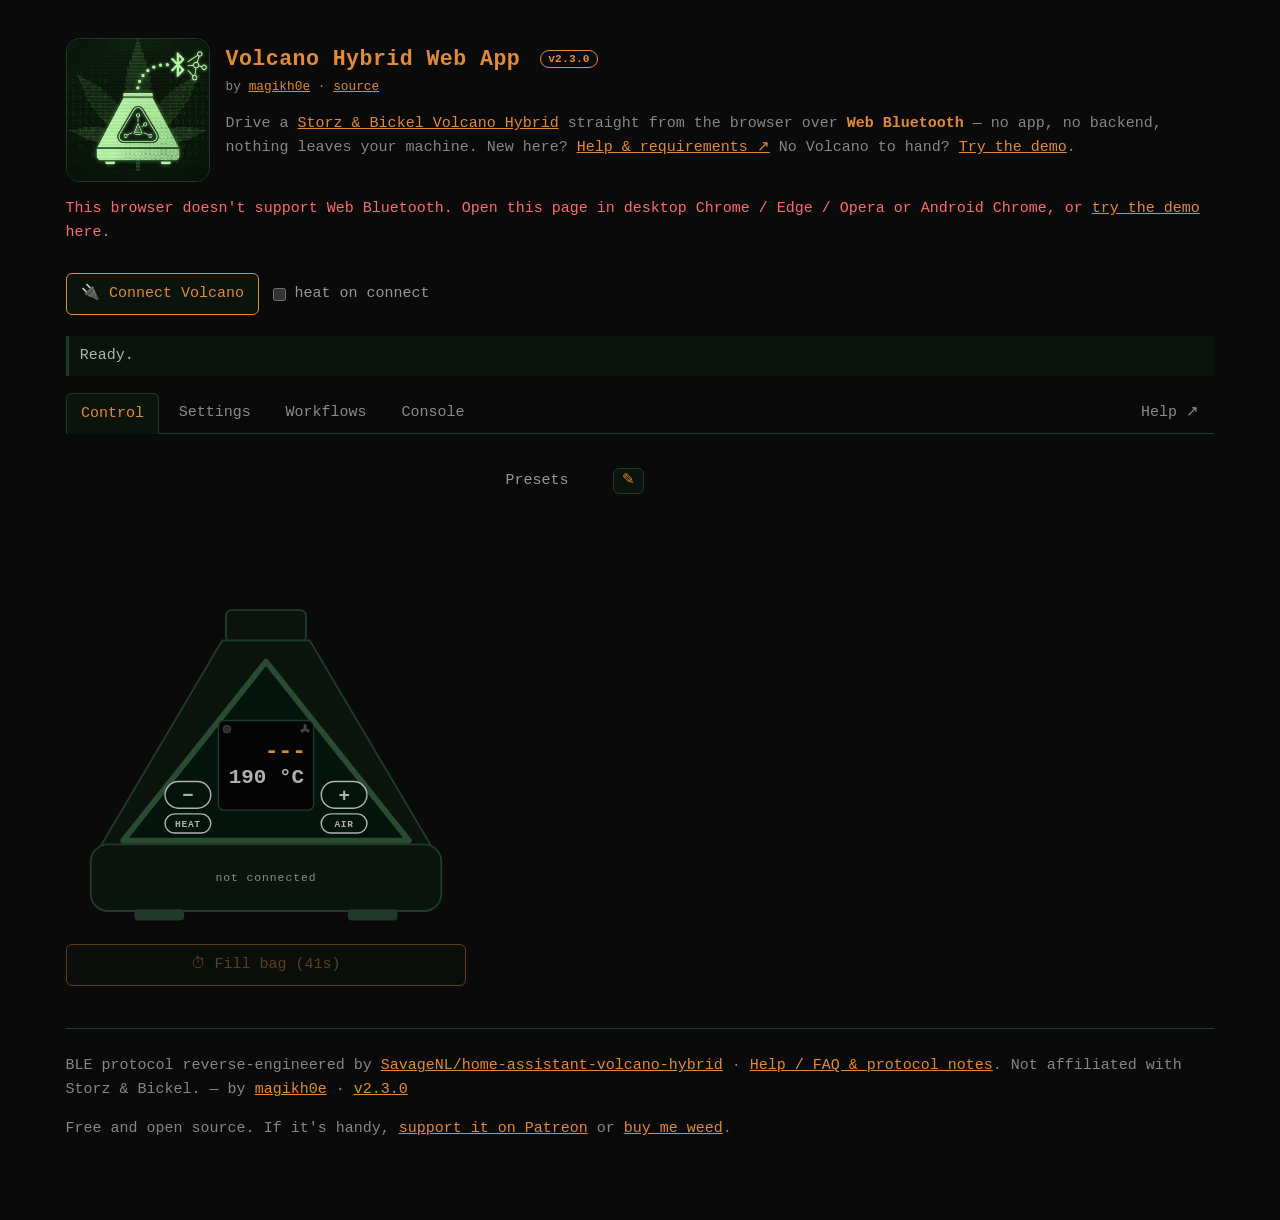
==== commit a92392ff: "README animation, new link-preview image, GitHub Sponsors in FUNDING.yml - README: a looping GIF of " ====
--- a/index.html
+++ b/index.html
@@ -17,12 +17,12 @@
 <meta property="og:image" content="https://volcano.magikh0e.pl/og.jpg">
 <meta property="og:image:width" content="1200">
 <meta property="og:image:height" content="630">
-<meta property="og:image:alt" content="Volcano Hybrid Web App logo: a glowing green vaporizer linked over Bluetooth">
+<meta property="og:image:alt" content="Volcano Hybrid Web App: the on-screen Volcano filling a bag, with a live temperature graph, beside the title and the demo link">
 <meta name="twitter:card" content="summary_large_image">
 <meta name="twitter:title" content="Volcano Hybrid Web App — Unofficial Bluetooth Control">
 <meta name="twitter:description" content="Unofficial web app for the Storz &amp; Bickel Volcano Hybrid: temperature, fan and bag fills over Web Bluetooth, presets and session templates. No install.">
 <meta name="twitter:image" content="https://volcano.magikh0e.pl/og.jpg">
-<meta name="twitter:image:alt" content="Volcano Hybrid Web App logo: a glowing green vaporizer linked over Bluetooth">
+<meta name="twitter:image:alt" content="Volcano Hybrid Web App: the on-screen Volcano filling a bag, with a live temperature graph, beside the title and the demo link">
 <link rel="stylesheet" href="volcano.css">
 <link rel="manifest" href="manifest.webmanifest">
 <meta name="theme-color" content="#0a0a0a">
--- a/volcano.css
+++ b/volcano.css
@@ -599,6 +599,7 @@
 .v-demo-bar { margin: 0 0 0.7rem; padding: 0.45rem 0.7rem; border-left: 3px solid var(--warn); background: var(--panel); }
 .v-demo .v-trydemo { display: none; }
 .v-demo-speedrow { display: inline-flex; align-items: center; gap: 0.4rem; margin-left: 0.8rem; white-space: nowrap; }
+.v-demo-run { margin-left: 0.8rem; }
 
 /* Temperature graph under Fill bag */
 .v-graph { margin: 0.7rem 0 0; }
@@ -616,3 +617,13 @@
 /* Preset label field */
 .v-preset-label { width: 9rem; font: inherit; color: var(--text); background: var(--inset);
   border: 1px solid var(--edge); border-radius: 6px; padding: 0.35rem 0.5rem; }
+
+/* What's new, after an update */
+.v-whatsnew { margin: 0.7rem 0 0; padding: 0.6rem 0.9rem; border: 1px solid var(--accent); border-radius: 8px;
+  background: var(--panel); max-height: 22rem; overflow-y: auto; }
+.v-whatsnew-title { margin: 0 0 0.3rem; font-size: 1rem; color: var(--accent); }
+.v-whatsnew-ver { margin: 0.6rem 0 0.1rem; font-size: 0.9rem; color: var(--accent); }
+.v-whatsnew-group { margin: 0.4rem 0 0.1rem; font-size: 0.8rem; text-transform: uppercase; letter-spacing: 0.06em; color: var(--text-dim); }
+.v-whatsnew ul { margin: 0.1rem 0 0.3rem; padding-left: 1.2rem; }
+.v-whatsnew li { margin: 0.15rem 0; font-size: 0.9rem; }
+.v-whatsnew-foot { display: flex; align-items: center; justify-content: space-between; gap: 0.7rem; flex-wrap: wrap; margin: 0.5rem 0 0; }
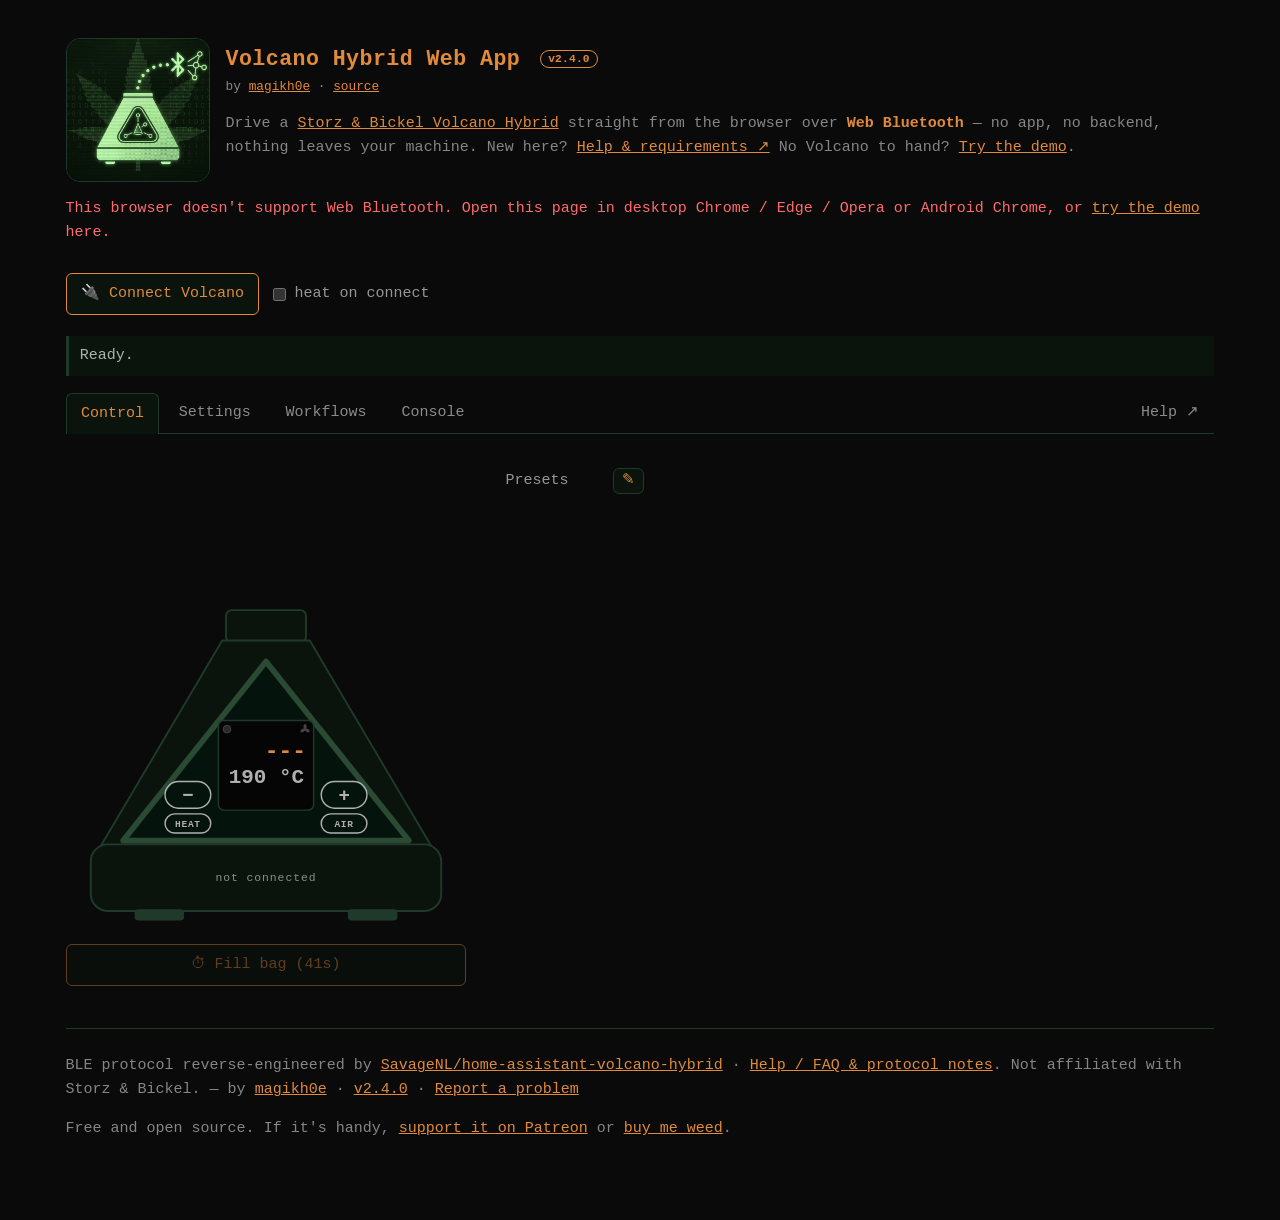
==== commit 0b73fad7: "Release 2.4.0 - "Report a problem" in the app and Help footers, and a Help entry: opens   the bug fo" ====
--- a/index.html
+++ b/index.html
@@ -265,7 +265,8 @@
   <a href="https://github.com/SavageNL/home-assistant-volcano-hybrid" rel="noopener">SavageNL/home-assistant-volcano-hybrid</a> &middot;
   <a href="help.html" target="_blank" rel="noopener">Help / FAQ &amp; protocol notes</a>.
   Not affiliated with Storz &amp; Bickel. &mdash; by <a href="https://magikh0e.pl/" rel="noopener">magikh0e</a>
-  &middot; <a id="v-version" data-app-version href="https://github.com/magikh0e/volcano-hybrid-control/blob/main/CHANGELOG.md" rel="noopener">Changelog</a></p>
+  &middot; <a id="v-version" data-app-version href="https://github.com/magikh0e/volcano-hybrid-control/blob/main/CHANGELOG.md" rel="noopener">Changelog</a>
+  &middot; <a data-report-link href="https://github.com/magikh0e/volcano-hybrid-control/issues/new/choose" target="_blank" rel="noopener">Report a problem</a></p>
   <p class="sub">Free and open source. If it's handy, <a href="https://www.patreon.com/magikh0e" rel="noopener">support it on Patreon</a> or <a href="https://buymeacoffee.com/magikh0e" rel="noopener">buy me weed</a>.</p>
 </footer>
 
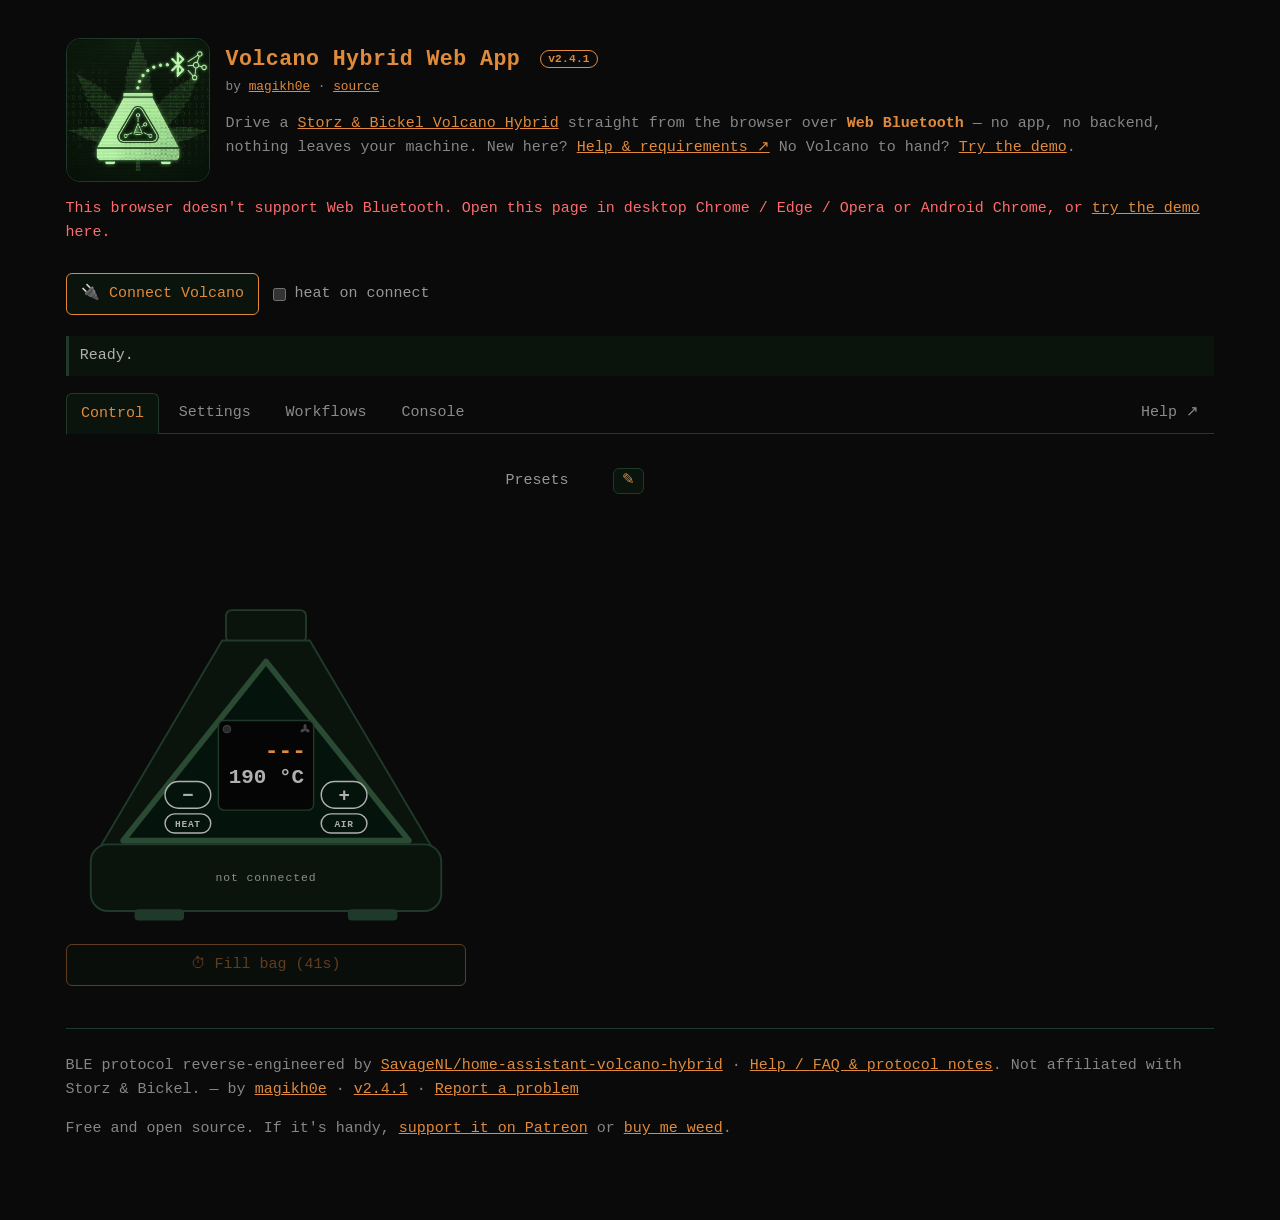
==== commit d6fadf30: "Release 2.4.1 - The magikh0e.pl DevTools console greeting (banner, self-XSS warning,   contact line)" ====
--- a/index.html
+++ b/index.html
@@ -274,5 +274,6 @@
 <script data-cfasync="false" src="console.js" defer></script>
 <script data-cfasync="false" src="pwa.js" defer></script>
 <script data-cfasync="false" src="tabs.js" defer></script>
+<script data-cfasync="false" src="greeting.js" defer></script>
 </body>
 </html>
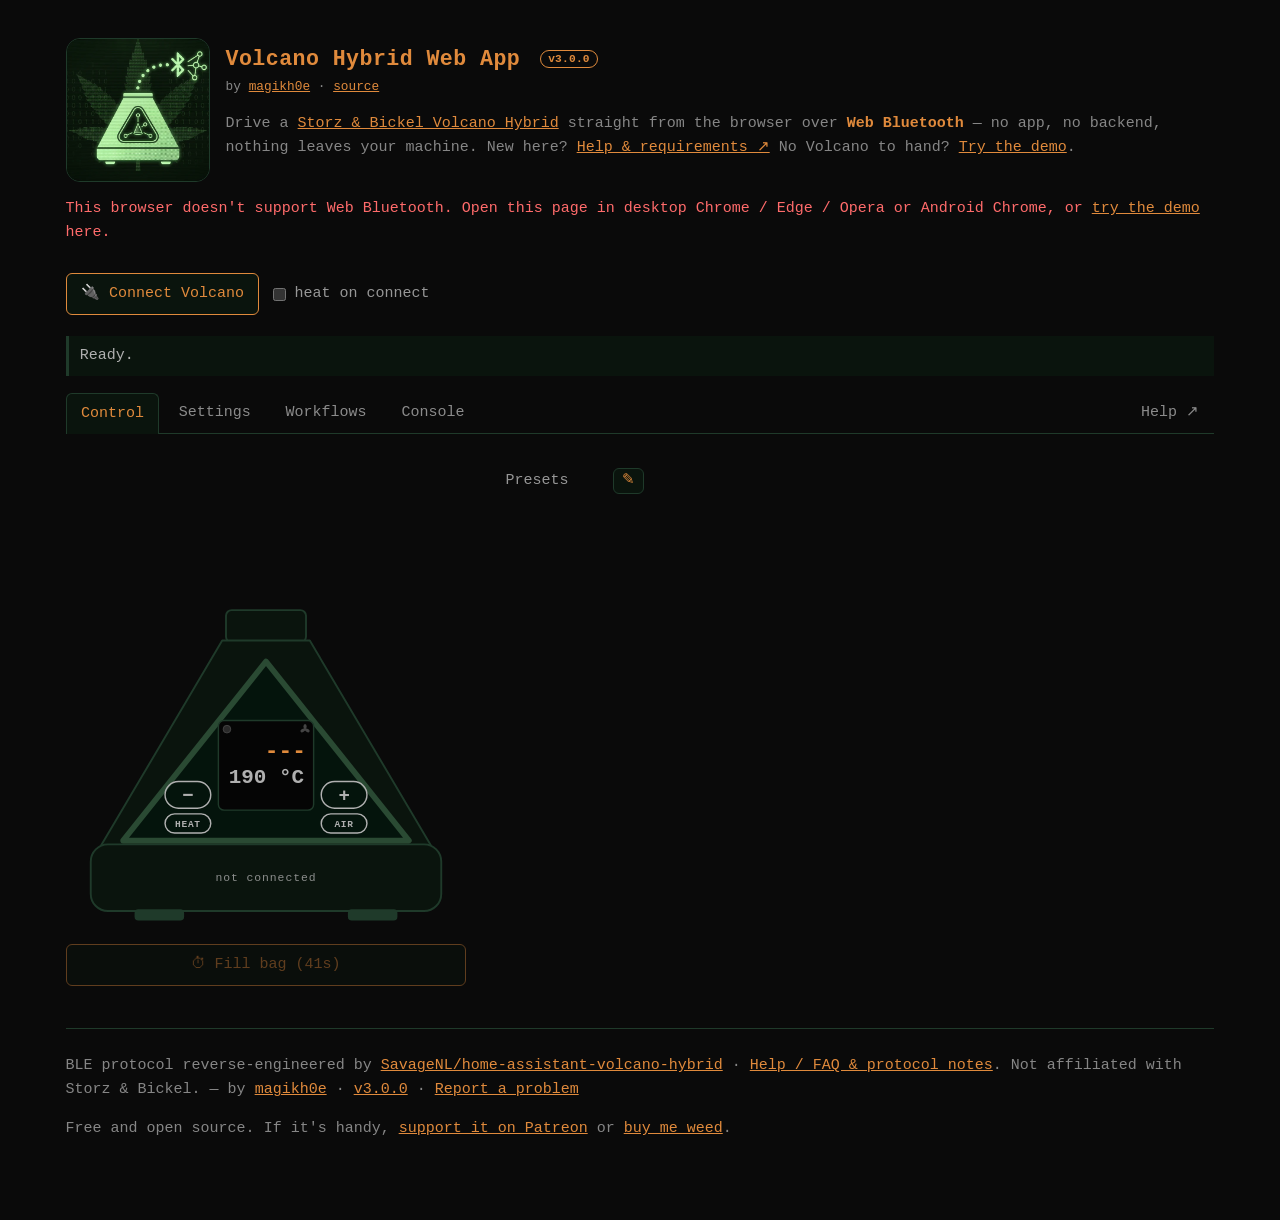
==== commit 87a66269: "Release 3.0.0: the app moves to volcano.magikh0e.com - Hosted on Hostinger: .htaccess with the secur" ====
--- a/index.html
+++ b/index.html
@@ -6,22 +6,22 @@
 <meta name="viewport" content="width=device-width, initial-scale=1">
 <meta name="color-scheme" content="dark">
 <meta name="description" content="Unofficial web app for the Storz &amp; Bickel Volcano Hybrid: temperature, fan and bag fills over Web Bluetooth, presets and session templates. No install.">
-<link rel="canonical" href="https://volcano.magikh0e.pl/">
+<link rel="canonical" href="https://volcano.magikh0e.com/">
 <link rel="icon" href="favicon.ico" sizes="48x48">
 <link rel="icon" type="image/png" sizes="32x32" href="assets/favicon-32.png">
 <meta property="og:type" content="website">
 <meta property="og:site_name" content="Volcano Hybrid Web App">
 <meta property="og:title" content="Volcano Hybrid Web App — Unofficial Bluetooth Control">
 <meta property="og:description" content="Unofficial web app for the Storz &amp; Bickel Volcano Hybrid: temperature, fan and bag fills over Web Bluetooth, presets and session templates. No install.">
-<meta property="og:url" content="https://volcano.magikh0e.pl/">
-<meta property="og:image" content="https://volcano.magikh0e.pl/og.jpg">
+<meta property="og:url" content="https://volcano.magikh0e.com/">
+<meta property="og:image" content="https://volcano.magikh0e.com/og.jpg">
 <meta property="og:image:width" content="1200">
 <meta property="og:image:height" content="630">
 <meta property="og:image:alt" content="Volcano Hybrid Web App: the on-screen Volcano filling a bag, with a live temperature graph, beside the title and the demo link">
 <meta name="twitter:card" content="summary_large_image">
 <meta name="twitter:title" content="Volcano Hybrid Web App — Unofficial Bluetooth Control">
 <meta name="twitter:description" content="Unofficial web app for the Storz &amp; Bickel Volcano Hybrid: temperature, fan and bag fills over Web Bluetooth, presets and session templates. No install.">
-<meta name="twitter:image" content="https://volcano.magikh0e.pl/og.jpg">
+<meta name="twitter:image" content="https://volcano.magikh0e.com/og.jpg">
 <meta name="twitter:image:alt" content="Volcano Hybrid Web App: the on-screen Volcano filling a bag, with a live temperature graph, beside the title and the demo link">
 <link rel="stylesheet" href="volcano.css">
 <link rel="manifest" href="manifest.webmanifest">
@@ -38,7 +38,7 @@
   "@type": "WebApplication",
   "name": "Volcano Hybrid Web App",
   "alternateName": "Volcano Hybrid Web Bluetooth Control",
-  "url": "https://volcano.magikh0e.pl/",
+  "url": "https://volcano.magikh0e.com/",
   "description": "Control a Storz & Bickel Volcano Hybrid from your browser over Web Bluetooth — temperature, heat, fan, presets, bag fill, scripted workflows, and device settings. No app, no backend.",
   "applicationCategory": "UtilitiesApplication",
   "operatingSystem": "Chromium: desktop Chrome/Edge/Opera, or Android Chrome",
@@ -46,9 +46,9 @@
   "isAccessibleForFree": true,
   "offers": { "@type": "Offer", "price": "0", "priceCurrency": "USD" },
   "license": "https://www.gnu.org/licenses/gpl-3.0.html",
-  "image": "https://volcano.magikh0e.pl/og.jpg",
-  "logo": "https://volcano.magikh0e.pl/assets/icon-512.png",
-  "screenshot": "https://volcano.magikh0e.pl/assets/screenshots/session-wide.png",
+  "image": "https://volcano.magikh0e.com/og.jpg",
+  "logo": "https://volcano.magikh0e.com/assets/icon-512.png",
+  "screenshot": "https://volcano.magikh0e.com/assets/screenshots/session-wide.png",
   "author": { "@type": "Person", "name": "magikh0e", "url": "https://magikh0e.pl/" }
 }
 </script>
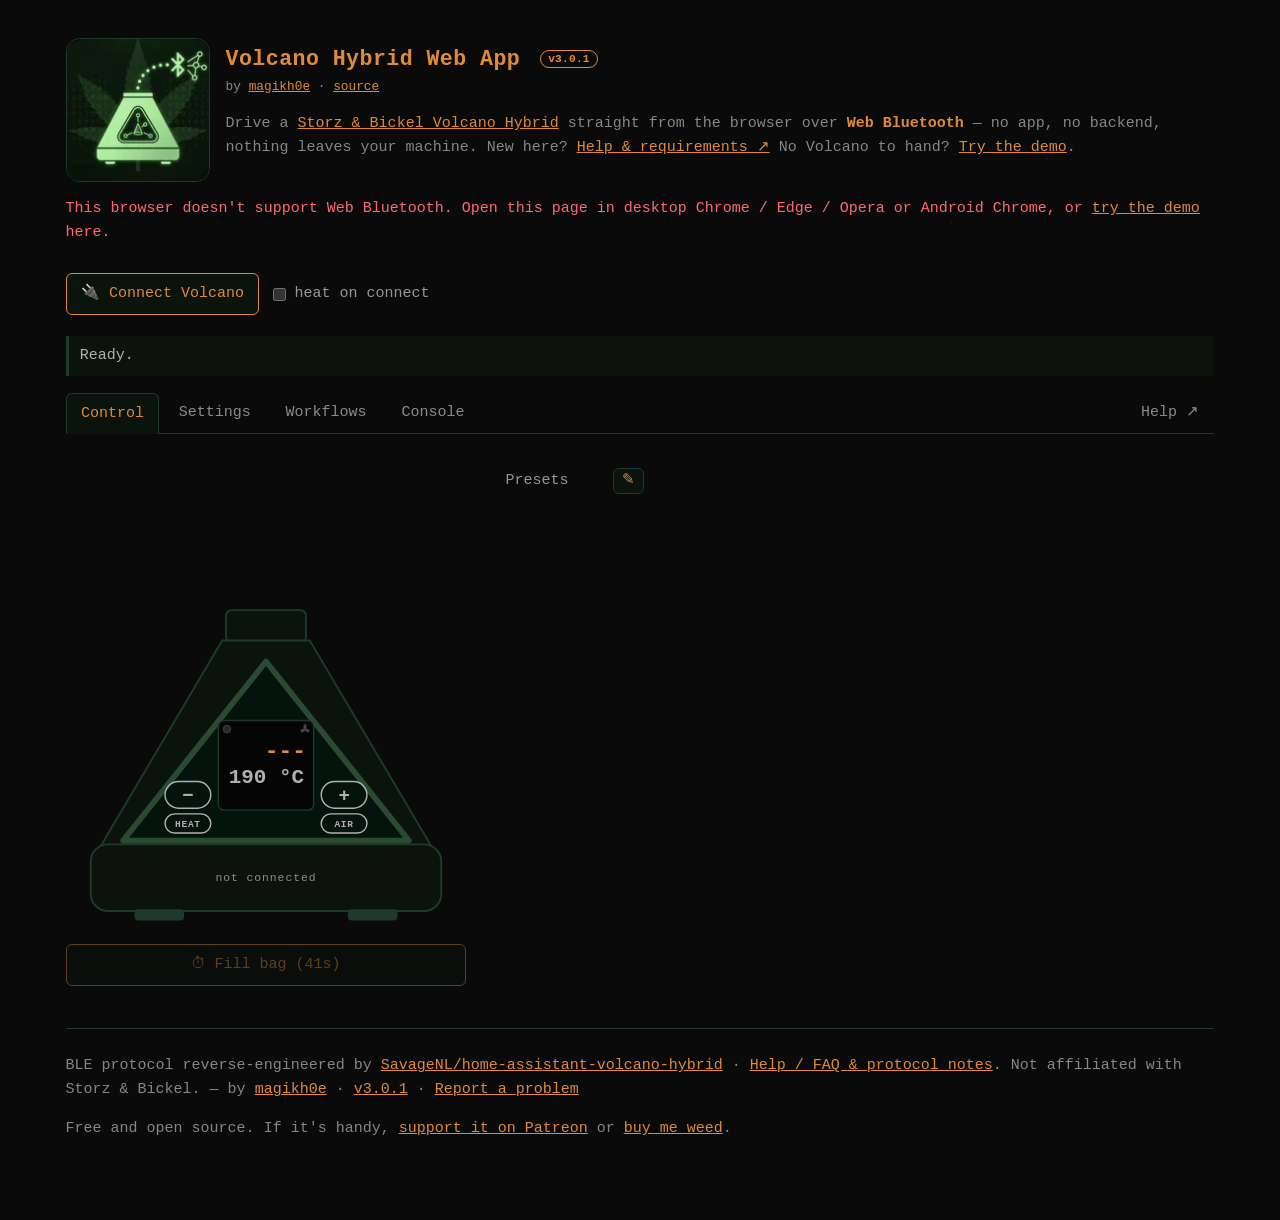
==== commit ffa23a29: "Release 3.0.1 - The tab list holds only the tabs; Help is a link beside it   (display: contents keep" ====
--- a/index.html
+++ b/index.html
@@ -27,7 +27,7 @@
 <link rel="manifest" href="manifest.webmanifest">
 <meta name="theme-color" content="#0a0a0a">
 <script data-cfasync="false" src="theme.js"></script>
-<script data-cfasync="false" src="version.js"></script>
+<script data-cfasync="false" src="version.js" defer></script>
 <link rel="apple-touch-icon" href="assets/apple-touch-icon.png">
 <meta name="apple-mobile-web-app-capable" content="yes">
 <meta name="apple-mobile-web-app-status-bar-style" content="black-translucent">
@@ -56,7 +56,7 @@
 <body>
 
 <header class="site-head">
-<img class="logo" src="logo.webp" width="144" height="144" alt="Volcano Hybrid Web App logo">
+<img class="logo" src="logo-144.webp" srcset="logo-144.webp 1x, logo-288.webp 2x, logo.webp 3x" width="144" height="144" alt="Volcano Hybrid Web App logo">
 <div class="site-head-text">
 <h1>Volcano Hybrid Web App <a class="v-verbadge" data-app-version href="https://github.com/magikh0e/volcano-hybrid-control/blob/main/CHANGELOG.md" rel="noopener">changelog</a></h1>
 <p class="v-tagline">by <a href="https://magikh0e.pl/" rel="noopener">magikh0e</a> &middot; <a href="https://github.com/magikh0e/volcano-hybrid-control" rel="noopener">source</a></p>
@@ -84,11 +84,13 @@
   <div id="v-status" aria-live="polite">Ready.</div>
   <p class="v-session-line"><span class="v-session-label">Session</span> <span id="v-session">&mdash;</span></p>
 
-  <nav class="v-tabs" role="tablist" aria-label="Sections">
+  <nav class="v-tabs" aria-label="Sections">
+    <div class="v-tablist" role="tablist">
     <button class="v-tab" type="button" data-tab="control" role="tab" id="tab-control" aria-controls="panel-control" aria-selected="true">Control</button>
     <button class="v-tab" type="button" data-tab="settings" role="tab" id="tab-settings" aria-controls="panel-settings" aria-selected="false">Settings</button>
     <button class="v-tab" type="button" data-tab="workflows" role="tab" id="tab-workflows" aria-controls="panel-workflows" aria-selected="false">Workflows</button>
     <button class="v-tab" type="button" data-tab="console" role="tab" id="tab-console" aria-controls="panel-console" aria-selected="false">Console</button>
+    </div>
     <a class="v-tab v-tab-link" href="help.html" target="_blank" rel="noopener">Help &#8599;</a>
   </nav>
 
@@ -133,13 +135,13 @@
       <g class="vd-btn" id="v-dev-minus" role="button" tabindex="0" aria-keyshortcuts="-" aria-label="Lower target">
         <rect x="104" y="196" width="48" height="28" rx="14"/><text x="128" y="216" text-anchor="middle">&#8722;</text>
       </g>
-      <g class="vd-btn vd-small" id="v-dev-heat" role="button" tabindex="0" aria-keyshortcuts="H" aria-pressed="false" aria-label="Heater">
+      <g class="vd-btn vd-small" id="v-dev-heat" role="button" tabindex="0" aria-keyshortcuts="H" aria-pressed="false" aria-label="HEAT (heater)">
         <rect x="104" y="230" width="48" height="20" rx="10"/><text x="128" y="244" text-anchor="middle">HEAT</text>
       </g>
       <g class="vd-btn" id="v-dev-plus" role="button" tabindex="0" aria-keyshortcuts="+" aria-label="Raise target">
         <rect x="268" y="196" width="48" height="28" rx="14"/><text x="292" y="216" text-anchor="middle">+</text>
       </g>
-      <g class="vd-btn vd-small" id="v-dev-air" role="button" tabindex="0" aria-keyshortcuts="A" aria-pressed="false" aria-label="Fan">
+      <g class="vd-btn vd-small" id="v-dev-air" role="button" tabindex="0" aria-keyshortcuts="A" aria-pressed="false" aria-label="AIR (fan)">
         <rect x="268" y="230" width="48" height="20" rx="10"/><text x="292" y="244" text-anchor="middle">AIR</text>
       </g>
       <text class="vd-state" id="v-dev-state" x="210" y="300" text-anchor="middle">not connected</text>
--- a/volcano.css
+++ b/volcano.css
@@ -367,6 +367,7 @@
   border-color: var(--edge); background: var(--panel);
   margin-bottom: -1px;                 /* sit on top of the row's border */
 }
+.v-tablist { display: contents; }     /* the tabs lay out in .v-tabs, with Help beside them */
 .v-tab-link { margin-left: auto; }     /* push Help to the right */
 .v-tabpanel { margin: 0.4rem 0; }
 .v-subhead {
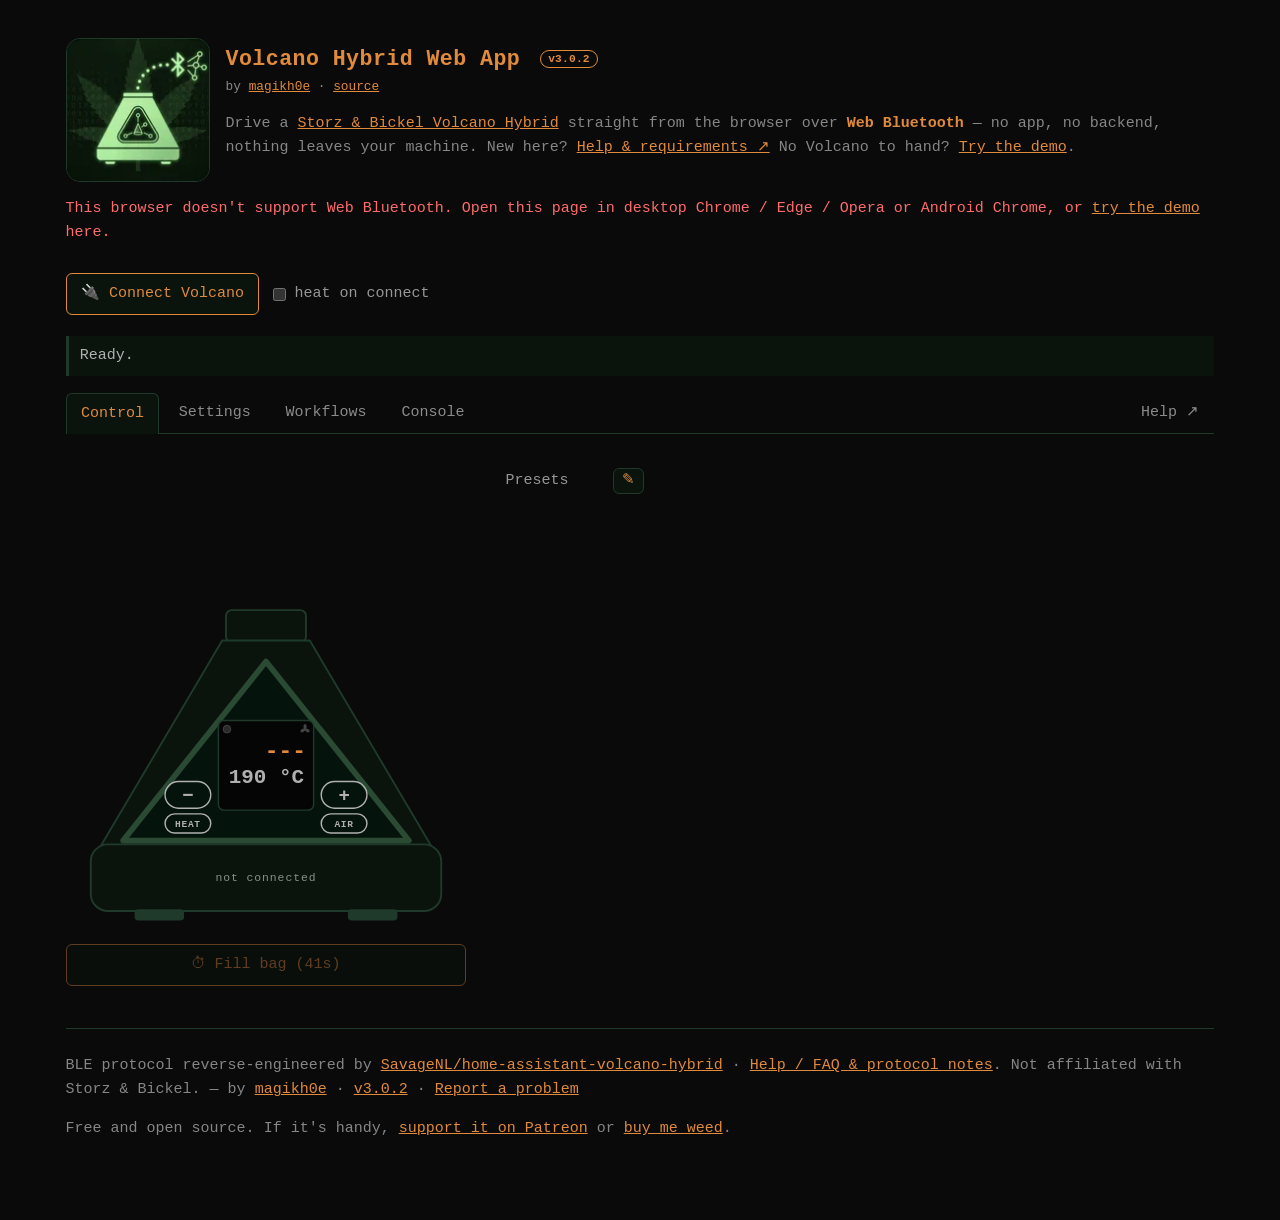
==== commit 1ecc9558: "Release 3.0.2 - version.js loads before the first paint again, so the version badge   doesn't reflow" ====
--- a/index.html
+++ b/index.html
@@ -27,7 +27,7 @@
 <link rel="manifest" href="manifest.webmanifest">
 <meta name="theme-color" content="#0a0a0a">
 <script data-cfasync="false" src="theme.js"></script>
-<script data-cfasync="false" src="version.js" defer></script>
+<script data-cfasync="false" src="version.js"></script>
 <link rel="apple-touch-icon" href="assets/apple-touch-icon.png">
 <meta name="apple-mobile-web-app-capable" content="yes">
 <meta name="apple-mobile-web-app-status-bar-style" content="black-translucent">
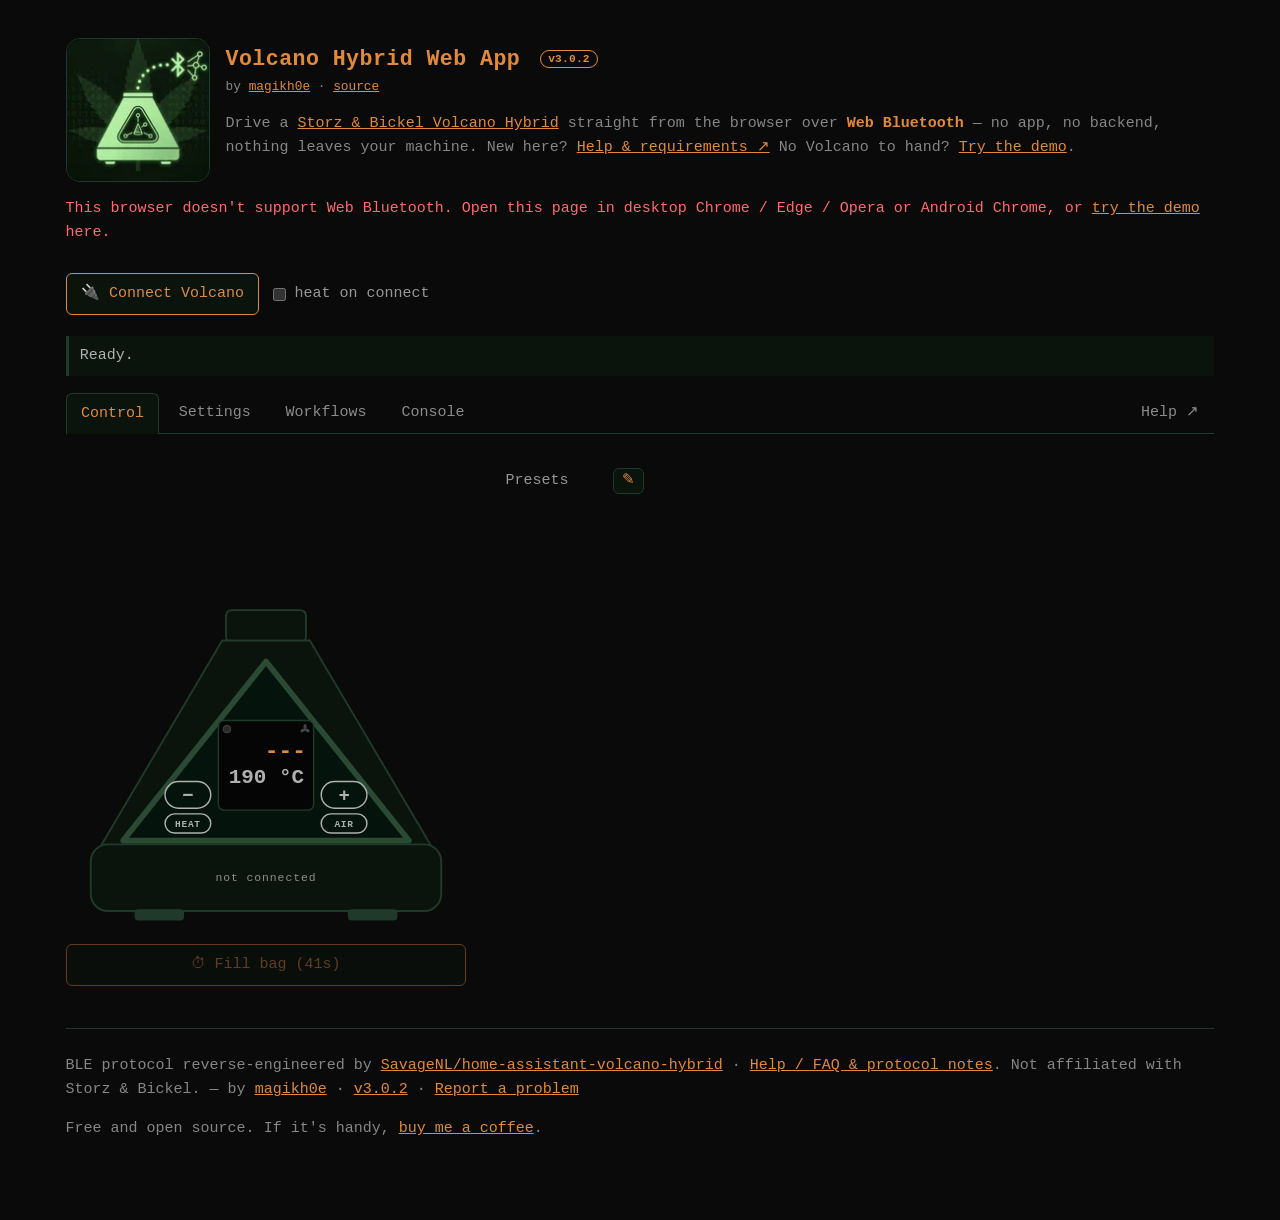
==== commit ec0192cc: "Support link: Buy Me a Coffee only, Patreon removed Footer, Help and 404 page now read "buy me a cof" ====
--- a/index.html
+++ b/index.html
@@ -269,7 +269,7 @@
   Not affiliated with Storz &amp; Bickel. &mdash; by <a href="https://magikh0e.pl/" rel="noopener">magikh0e</a>
   &middot; <a id="v-version" data-app-version href="https://github.com/magikh0e/volcano-hybrid-control/blob/main/CHANGELOG.md" rel="noopener">Changelog</a>
   &middot; <a data-report-link href="https://github.com/magikh0e/volcano-hybrid-control/issues/new/choose" target="_blank" rel="noopener">Report a problem</a></p>
-  <p class="sub">Free and open source. If it's handy, <a href="https://www.patreon.com/magikh0e" rel="noopener">support it on Patreon</a> or <a href="https://buymeacoffee.com/magikh0e" rel="noopener">buy me weed</a>.</p>
+  <p class="sub">Free and open source. If it's handy, <a href="https://buymeacoffee.com/magikh0e" rel="noopener">buy me a coffee</a>.</p>
 </footer>
 
 <script data-cfasync="false" src="volcano-ble.js" defer></script>
